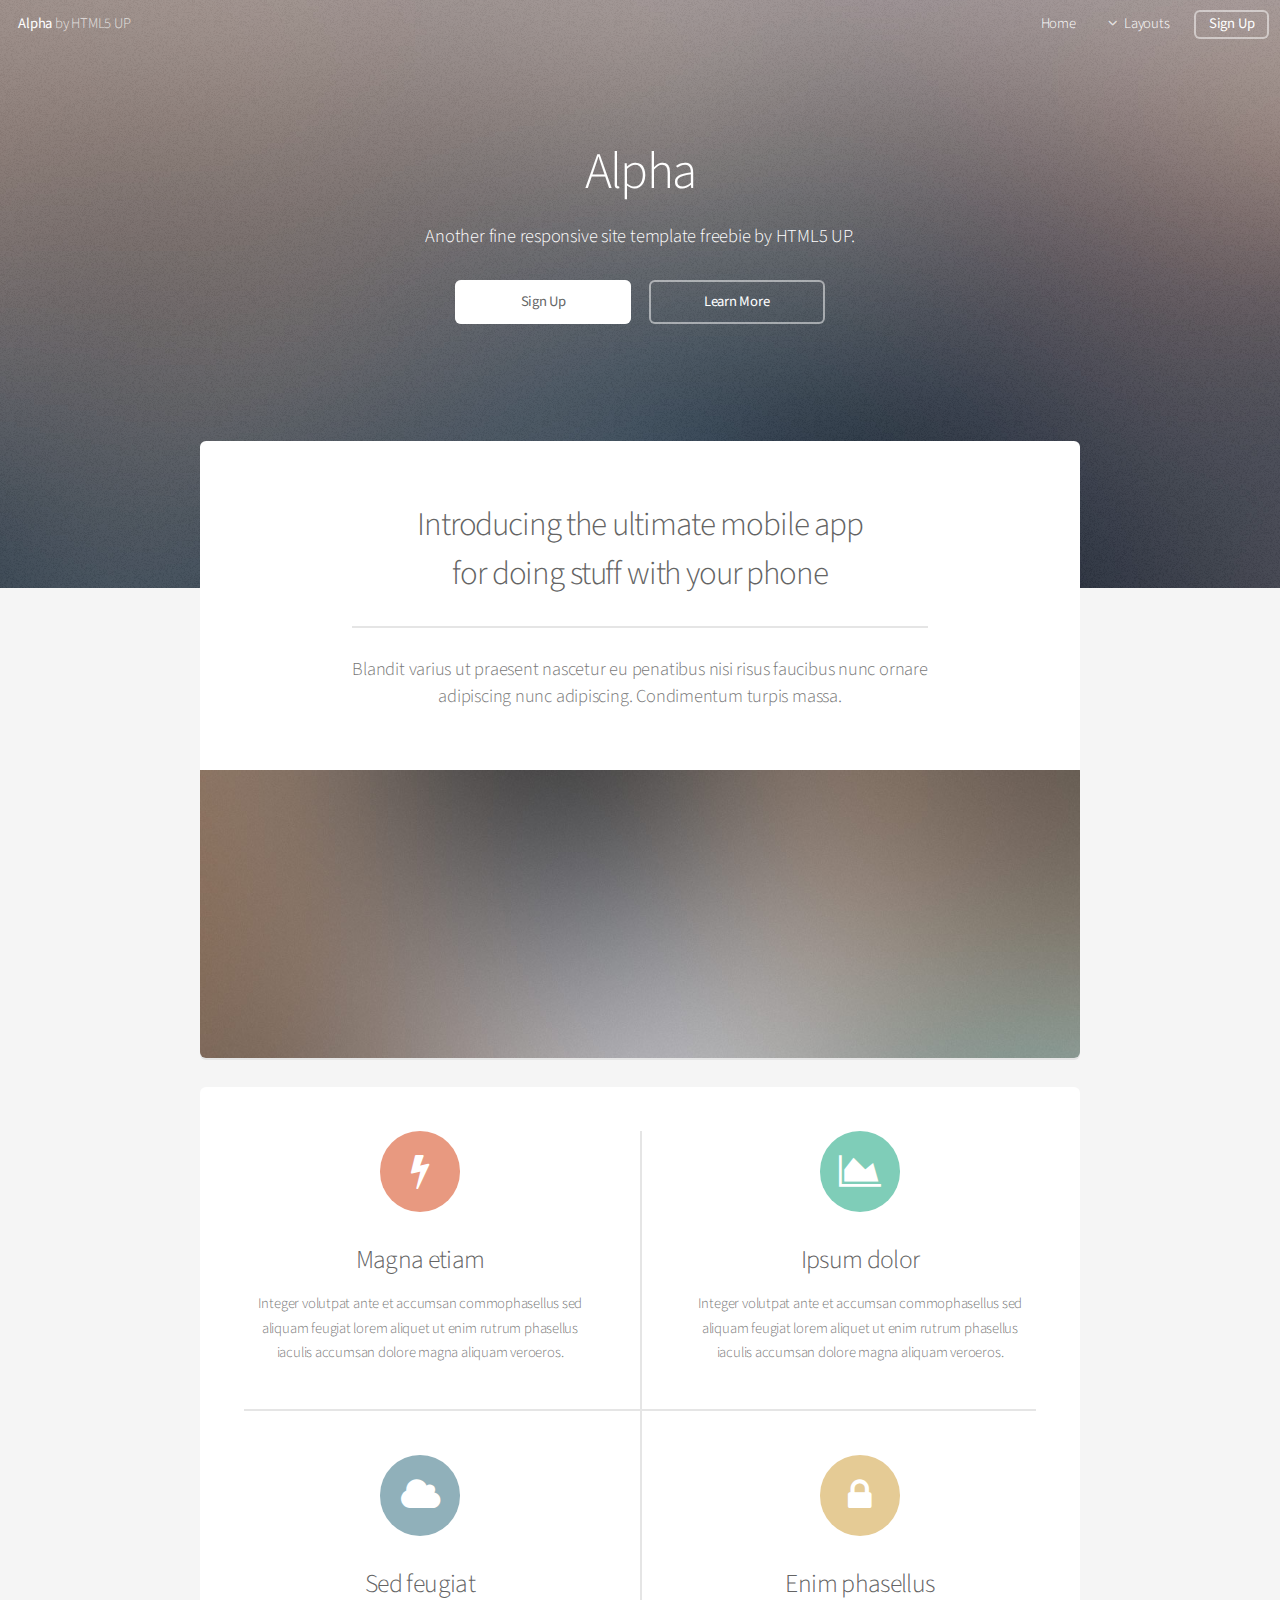
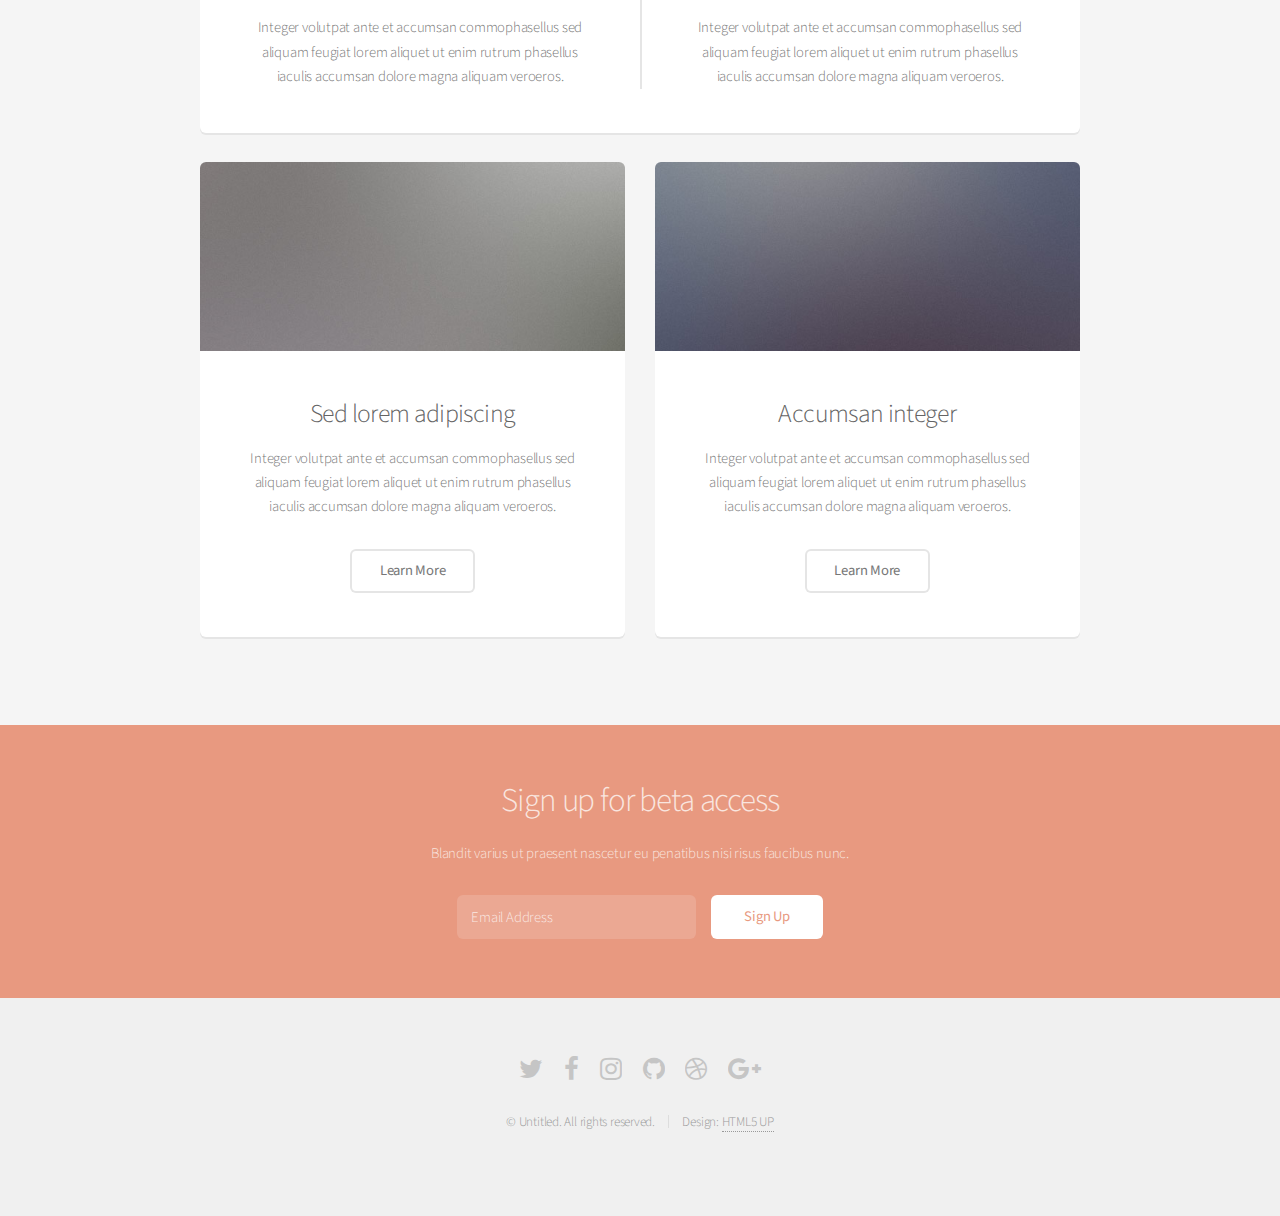
==== new/index.html @ 1dfd4a05 "update website with form and coming soon page" ====
<!DOCTYPE HTML>
<!--
	Alpha by HTML5 UP
	html5up.net | @ajlkn
	Free for personal and commercial use under the CCA 3.0 license (html5up.net/license)
-->
<html>
	<head>
		<title>Alpha by HTML5 UP</title>
		<meta charset="utf-8" />
		<meta name="viewport" content="width=device-width, initial-scale=1" />
		<!--[if lte IE 8]><script src="assets/js/ie/html5shiv.js"></script><![endif]-->
		<link rel="stylesheet" href="assets/css/main.css" />
		<!--[if lte IE 8]><link rel="stylesheet" href="assets/css/ie8.css" /><![endif]-->
	</head>
	<body class="landing">
		<div id="page-wrapper">

			<!-- Header -->
				<header id="header" class="alt">
					<h1><a href="index.html">Alpha</a> by HTML5 UP</h1>
					<nav id="nav">
						<ul>
							<li><a href="index.html">Home</a></li>
							<li>
								<a href="#" class="icon fa-angle-down">Layouts</a>
								<ul>
									<li><a href="generic.html">Generic</a></li>
									<li><a href="contact.html">Contact</a></li>
									<li><a href="elements.html">Elements</a></li>
									<li>
										<a href="#">Submenu</a>
										<ul>
											<li><a href="#">Option One</a></li>
											<li><a href="#">Option Two</a></li>
											<li><a href="#">Option Three</a></li>
											<li><a href="#">Option Four</a></li>
										</ul>
									</li>
								</ul>
							</li>
							<li><a href="#" class="button">Sign Up</a></li>
						</ul>
					</nav>
				</header>

			<!-- Banner -->
				<section id="banner">
					<h2>Alpha</h2>
					<p>Another fine responsive site template freebie by HTML5 UP.</p>
					<ul class="actions">
						<li><a href="#" class="button special">Sign Up</a></li>
						<li><a href="#" class="button">Learn More</a></li>
					</ul>
				</section>

			<!-- Main -->
				<section id="main" class="container">

					<section class="box special">
						<header class="major">
							<h2>Introducing the ultimate mobile app
							<br />
							for doing stuff with your phone</h2>
							<p>Blandit varius ut praesent nascetur eu penatibus nisi risus faucibus nunc ornare<br />
							adipiscing nunc adipiscing. Condimentum turpis massa.</p>
						</header>
						<span class="image featured"><img src="images/pic01.jpg" alt="" /></span>
					</section>

					<section class="box special features">
						<div class="features-row">
							<section>
								<span class="icon major fa-bolt accent2"></span>
								<h3>Magna etiam</h3>
								<p>Integer volutpat ante et accumsan commophasellus sed aliquam feugiat lorem aliquet ut enim rutrum phasellus iaculis accumsan dolore magna aliquam veroeros.</p>
							</section>
							<section>
								<span class="icon major fa-area-chart accent3"></span>
								<h3>Ipsum dolor</h3>
								<p>Integer volutpat ante et accumsan commophasellus sed aliquam feugiat lorem aliquet ut enim rutrum phasellus iaculis accumsan dolore magna aliquam veroeros.</p>
							</section>
						</div>
						<div class="features-row">
							<section>
								<span class="icon major fa-cloud accent4"></span>
								<h3>Sed feugiat</h3>
								<p>Integer volutpat ante et accumsan commophasellus sed aliquam feugiat lorem aliquet ut enim rutrum phasellus iaculis accumsan dolore magna aliquam veroeros.</p>
							</section>
							<section>
								<span class="icon major fa-lock accent5"></span>
								<h3>Enim phasellus</h3>
								<p>Integer volutpat ante et accumsan commophasellus sed aliquam feugiat lorem aliquet ut enim rutrum phasellus iaculis accumsan dolore magna aliquam veroeros.</p>
							</section>
						</div>
					</section>

					<div class="row">
						<div class="6u 12u(narrower)">

							<section class="box special">
								<span class="image featured"><img src="images/pic02.jpg" alt="" /></span>
								<h3>Sed lorem adipiscing</h3>
								<p>Integer volutpat ante et accumsan commophasellus sed aliquam feugiat lorem aliquet ut enim rutrum phasellus iaculis accumsan dolore magna aliquam veroeros.</p>
								<ul class="actions">
									<li><a href="#" class="button alt">Learn More</a></li>
								</ul>
							</section>

						</div>
						<div class="6u 12u(narrower)">

							<section class="box special">
								<span class="image featured"><img src="images/pic03.jpg" alt="" /></span>
								<h3>Accumsan integer</h3>
								<p>Integer volutpat ante et accumsan commophasellus sed aliquam feugiat lorem aliquet ut enim rutrum phasellus iaculis accumsan dolore magna aliquam veroeros.</p>
								<ul class="actions">
									<li><a href="#" class="button alt">Learn More</a></li>
								</ul>
							</section>

						</div>
					</div>

				</section>

			<!-- CTA -->
				<section id="cta">

					<h2>Sign up for beta access</h2>
					<p>Blandit varius ut praesent nascetur eu penatibus nisi risus faucibus nunc.</p>

					<form>
						<div class="row uniform 50%">
							<div class="8u 12u(mobilep)">
								<input type="email" name="email" id="email" placeholder="Email Address" />
							</div>
							<div class="4u 12u(mobilep)">
								<input type="submit" value="Sign Up" class="fit" />
							</div>
						</div>
					</form>

				</section>

			<!-- Footer -->
				<footer id="footer">
					<ul class="icons">
						<li><a href="#" class="icon fa-twitter"><span class="label">Twitter</span></a></li>
						<li><a href="#" class="icon fa-facebook"><span class="label">Facebook</span></a></li>
						<li><a href="#" class="icon fa-instagram"><span class="label">Instagram</span></a></li>
						<li><a href="#" class="icon fa-github"><span class="label">Github</span></a></li>
						<li><a href="#" class="icon fa-dribbble"><span class="label">Dribbble</span></a></li>
						<li><a href="#" class="icon fa-google-plus"><span class="label">Google+</span></a></li>
					</ul>
					<ul class="copyright">
						<li>&copy; Untitled. All rights reserved.</li><li>Design: <a href="http://html5up.net">HTML5 UP</a></li>
					</ul>
				</footer>

		</div>

		<!-- Scripts -->
			<script src="assets/js/jquery.min.js"></script>
			<script src="assets/js/jquery.dropotron.min.js"></script>
			<script src="assets/js/jquery.scrollgress.min.js"></script>
			<script src="assets/js/skel.min.js"></script>
			<script src="assets/js/util.js"></script>
			<!--[if lte IE 8]><script src="assets/js/ie/respond.min.js"></script><![endif]-->
			<script src="assets/js/main.js"></script>

	</body>
</html>
---- new/assets/css/main.css ----
@import url("font-awesome.min.css");
@import url("https://fonts.googleapis.com/css?family=Source+Sans+Pro:300,400,300italic,400italic");

/*
	Alpha by HTML5 UP
	html5up.net | @ajlkn
	Free for personal and commercial use under the CCA 3.0 license (html5up.net/license)
*/

/* Reset */

	html, body, div, span, applet, object, iframe, h1, h2, h3, h4, h5, h6, p, blockquote, pre, a, abbr, acronym, address, big, cite, code, del, dfn, em, img, ins, kbd, q, s, samp, small, strike, strong, sub, sup, tt, var, b, u, i, center, dl, dt, dd, ol, ul, li, fieldset, form, label, legend, table, caption, tbody, tfoot, thead, tr, th, td, article, aside, canvas, details, embed, figure, figcaption, footer, header, hgroup, menu, nav, output, ruby, section, summary, time, mark, audio, video {
		margin: 0;
		padding: 0;
		border: 0;
		font-size: 100%;
		font: inherit;
		vertical-align: baseline;
	}

	article, aside, details, figcaption, figure, footer, header, hgroup, menu, nav, section {
		display: block;
	}

	body {
		line-height: 1;
	}

	ol, ul {
		list-style: none;
	}

	blockquote, q {
		quotes: none;
	}

	blockquote:before, blockquote:after, q:before, q:after {
		content: '';
		content: none;
	}

	table {
		border-collapse: collapse;
		border-spacing: 0;
	}

	body {
		-webkit-text-size-adjust: none;
	}

/* Box Model */

	*, *:before, *:after {
		-moz-box-sizing: border-box;
		-webkit-box-sizing: border-box;
		box-sizing: border-box;
	}

/* Containers */

	.container {
		margin-left: auto;
		margin-right: auto;
	}

	.container.\31 25\25 {
		width: 100%;
		max-width: 75em;
		min-width: 60em;
	}

	.container.\37 5\25 {
		width: 45em;
	}

	.container.\35 0\25 {
		width: 30em;
	}

	.container.\32 5\25 {
		width: 15em;
	}

	.container {
		width: 60em;
	}

	@media screen and (max-width: 1680px) {

		.container.\31 25\25 {
			width: 100%;
			max-width: 75em;
			min-width: 60em;
		}

		.container.\37 5\25 {
			width: 45em;
		}

		.container.\35 0\25 {
			width: 30em;
		}

		.container.\32 5\25 {
			width: 15em;
		}

		.container {
			width: 60em;
		}

	}

	@media screen and (max-width: 1280px) {

		.container.\31 25\25 {
			width: 100%;
			max-width: 75em;
			min-width: 60em;
		}

		.container.\37 5\25 {
			width: 45em;
		}

		.container.\35 0\25 {
			width: 30em;
		}

		.container.\32 5\25 {
			width: 15em;
		}

		.container {
			width: 60em;
		}

	}

	@media screen and (max-width: 980px) {

		.container.\31 25\25 {
			width: 100%;
			max-width: 112.5%;
			min-width: 90%;
		}

		.container.\37 5\25 {
			width: 67.5%;
		}

		.container.\35 0\25 {
			width: 45%;
		}

		.container.\32 5\25 {
			width: 22.5%;
		}

		.container {
			width: 90%;
		}

	}

	@media screen and (max-width: 840px) {

		.container.\31 25\25 {
			width: 100%;
			max-width: 112.5%;
			min-width: 90%;
		}

		.container.\37 5\25 {
			width: 67.5%;
		}

		.container.\35 0\25 {
			width: 45%;
		}

		.container.\32 5\25 {
			width: 22.5%;
		}

		.container {
			width: 90% !important;
		}

	}

	@media screen and (max-width: 736px) {

		.container.\31 25\25 {
			width: 100%;
			max-width: 125%;
			min-width: 100%;
		}

		.container.\37 5\25 {
			width: 75%;
		}

		.container.\35 0\25 {
			width: 50%;
		}

		.container.\32 5\25 {
			width: 25%;
		}

		.container {
			width: 100% !important;
		}

	}

	@media screen and (max-width: 480px) {

		.container.\31 25\25 {
			width: 100%;
			max-width: 125%;
			min-width: 100%;
		}

		.container.\37 5\25 {
			width: 75%;
		}

		.container.\35 0\25 {
			width: 50%;
		}

		.container.\32 5\25 {
			width: 25%;
		}

		.container {
			width: 100% !important;
		}

	}

/* Grid */

	.row {
		border-bottom: solid 1px transparent;
		-moz-box-sizing: border-box;
		-webkit-box-sizing: border-box;
		box-sizing: border-box;
	}

	.row > * {
		float: left;
		-moz-box-sizing: border-box;
		-webkit-box-sizing: border-box;
		box-sizing: border-box;
	}

	.row:after, .row:before {
		content: '';
		display: block;
		clear: both;
		height: 0;
	}

	.row.uniform > * > :first-child {
		margin-top: 0;
	}

	.row.uniform > * > :last-child {
		margin-bottom: 0;
	}

	.row.\30 \25 > * {
		padding: 0 0 0 0em;
	}

	.row.\30 \25 {
		margin: 0 0 -1px 0em;
	}

	.row.uniform.\30 \25 > * {
		padding: 0em 0 0 0em;
	}

	.row.uniform.\30 \25 {
		margin: 0em 0 -1px 0em;
	}

	.row > * {
		padding: 0 0 0 2em;
	}

	.row {
		margin: 0 0 -1px -2em;
	}

	.row.uniform > * {
		padding: 2em 0 0 2em;
	}

	.row.uniform {
		margin: -2em 0 -1px -2em;
	}

	.row.\32 00\25 > * {
		padding: 0 0 0 4em;
	}

	.row.\32 00\25 {
		margin: 0 0 -1px -4em;
	}

	.row.uniform.\32 00\25 > * {
		padding: 4em 0 0 4em;
	}

	.row.uniform.\32 00\25 {
		margin: -4em 0 -1px -4em;
	}

	.row.\31 50\25 > * {
		padding: 0 0 0 3em;
	}

	.row.\31 50\25 {
		margin: 0 0 -1px -3em;
	}

	.row.uniform.\31 50\25 > * {
		padding: 3em 0 0 3em;
	}

	.row.uniform.\31 50\25 {
		margin: -3em 0 -1px -3em;
	}

	.row.\35 0\25 > * {
		padding: 0 0 0 1em;
	}

	.row.\35 0\25 {
		margin: 0 0 -1px -1em;
	}

	.row.uniform.\35 0\25 > * {
		padding: 1em 0 0 1em;
	}

	.row.uniform.\35 0\25 {
		margin: -1em 0 -1px -1em;
	}

	.row.\32 5\25 > * {
		padding: 0 0 0 0.5em;
	}

	.row.\32 5\25 {
		margin: 0 0 -1px -0.5em;
	}

	.row.uniform.\32 5\25 > * {
		padding: 0.5em 0 0 0.5em;
	}

	.row.uniform.\32 5\25 {
		margin: -0.5em 0 -1px -0.5em;
	}

	.\31 2u, .\31 2u\24 {
		width: 100%;
		clear: none;
		margin-left: 0;
	}

	.\31 1u, .\31 1u\24 {
		width: 91.6666666667%;
		clear: none;
		margin-left: 0;
	}

	.\31 0u, .\31 0u\24 {
		width: 83.3333333333%;
		clear: none;
		margin-left: 0;
	}

	.\39 u, .\39 u\24 {
		width: 75%;
		clear: none;
		margin-left: 0;
	}

	.\38 u, .\38 u\24 {
		width: 66.6666666667%;
		clear: none;
		margin-left: 0;
	}

	.\37 u, .\37 u\24 {
		width: 58.3333333333%;
		clear: none;
		margin-left: 0;
	}

	.\36 u, .\36 u\24 {
		width: 50%;
		clear: none;
		margin-left: 0;
	}

	.\35 u, .\35 u\24 {
		width: 41.6666666667%;
		clear: none;
		margin-left: 0;
	}

	.\34 u, .\34 u\24 {
		width: 33.3333333333%;
		clear: none;
		margin-left: 0;
	}

	.\33 u, .\33 u\24 {
		width: 25%;
		clear: none;
		margin-left: 0;
	}

	.\32 u, .\32 u\24 {
		width: 16.6666666667%;
		clear: none;
		margin-left: 0;
	}

	.\31 u, .\31 u\24 {
		width: 8.3333333333%;
		clear: none;
		margin-left: 0;
	}

	.\31 2u\24 + *,
	.\31 1u\24 + *,
	.\31 0u\24 + *,
	.\39 u\24 + *,
	.\38 u\24 + *,
	.\37 u\24 + *,
	.\36 u\24 + *,
	.\35 u\24 + *,
	.\34 u\24 + *,
	.\33 u\24 + *,
	.\32 u\24 + *,
	.\31 u\24 + * {
		clear: left;
	}

	.\-11u {
		margin-left: 91.66667%;
	}

	.\-10u {
		margin-left: 83.33333%;
	}

	.\-9u {
		margin-left: 75%;
	}

	.\-8u {
		margin-left: 66.66667%;
	}

	.\-7u {
		margin-left: 58.33333%;
	}

	.\-6u {
		margin-left: 50%;
	}

	.\-5u {
		margin-left: 41.66667%;
	}

	.\-4u {
		margin-left: 33.33333%;
	}

	.\-3u {
		margin-left: 25%;
	}

	.\-2u {
		margin-left: 16.66667%;
	}

	.\-1u {
		margin-left: 8.33333%;
	}

	@media screen and (max-width: 1680px) {

		.row > * {
			padding: 0 0 0 2em;
		}

		.row {
			margin: 0 0 -1px -2em;
		}

		.row.uniform > * {
			padding: 2em 0 0 2em;
		}

		.row.uniform {
			margin: -2em 0 -1px -2em;
		}

		.row.\32 00\25 > * {
			padding: 0 0 0 4em;
		}

		.row.\32 00\25 {
			margin: 0 0 -1px -4em;
		}

		.row.uniform.\32 00\25 > * {
			padding: 4em 0 0 4em;
		}

		.row.uniform.\32 00\25 {
			margin: -4em 0 -1px -4em;
		}

		.row.\31 50\25 > * {
			padding: 0 0 0 3em;
		}

		.row.\31 50\25 {
			margin: 0 0 -1px -3em;
		}

		.row.uniform.\31 50\25 > * {
			padding: 3em 0 0 3em;
		}

		.row.uniform.\31 50\25 {
			margin: -3em 0 -1px -3em;
		}

		.row.\35 0\25 > * {
			padding: 0 0 0 1em;
		}

		.row.\35 0\25 {
			margin: 0 0 -1px -1em;
		}

		.row.uniform.\35 0\25 > * {
			padding: 1em 0 0 1em;
		}

		.row.uniform.\35 0\25 {
			margin: -1em 0 -1px -1em;
		}

		.row.\32 5\25 > * {
			padding: 0 0 0 0.5em;
		}

		.row.\32 5\25 {
			margin: 0 0 -1px -0.5em;
		}

		.row.uniform.\32 5\25 > * {
			padding: 0.5em 0 0 0.5em;
		}

		.row.uniform.\32 5\25 {
			margin: -0.5em 0 -1px -0.5em;
		}

		.\31 2u\28wide\29, .\31 2u\24\28wide\29 {
			width: 100%;
			clear: none;
			margin-left: 0;
		}

		.\31 1u\28wide\29, .\31 1u\24\28wide\29 {
			width: 91.6666666667%;
			clear: none;
			margin-left: 0;
		}

		.\31 0u\28wide\29, .\31 0u\24\28wide\29 {
			width: 83.3333333333%;
			clear: none;
			margin-left: 0;
		}

		.\39 u\28wide\29, .\39 u\24\28wide\29 {
			width: 75%;
			clear: none;
			margin-left: 0;
		}

		.\38 u\28wide\29, .\38 u\24\28wide\29 {
			width: 66.6666666667%;
			clear: none;
			margin-left: 0;
		}

		.\37 u\28wide\29, .\37 u\24\28wide\29 {
			width: 58.3333333333%;
			clear: none;
			margin-left: 0;
		}

		.\36 u\28wide\29, .\36 u\24\28wide\29 {
			width: 50%;
			clear: none;
			margin-left: 0;
		}

		.\35 u\28wide\29, .\35 u\24\28wide\29 {
			width: 41.6666666667%;
			clear: none;
			margin-left: 0;
		}

		.\34 u\28wide\29, .\34 u\24\28wide\29 {
			width: 33.3333333333%;
			clear: none;
			margin-left: 0;
		}

		.\33 u\28wide\29, .\33 u\24\28wide\29 {
			width: 25%;
			clear: none;
			margin-left: 0;
		}

		.\32 u\28wide\29, .\32 u\24\28wide\29 {
			width: 16.6666666667%;
			clear: none;
			margin-left: 0;
		}

		.\31 u\28wide\29, .\31 u\24\28wide\29 {
			width: 8.3333333333%;
			clear: none;
			margin-left: 0;
		}

		.\31 2u\24\28wide\29 + *,
		.\31 1u\24\28wide\29 + *,
		.\31 0u\24\28wide\29 + *,
		.\39 u\24\28wide\29 + *,
		.\38 u\24\28wide\29 + *,
		.\37 u\24\28wide\29 + *,
		.\36 u\24\28wide\29 + *,
		.\35 u\24\28wide\29 + *,
		.\34 u\24\28wide\29 + *,
		.\33 u\24\28wide\29 + *,
		.\32 u\24\28wide\29 + *,
		.\31 u\24\28wide\29 + * {
			clear: left;
		}

		.\-11u\28wide\29 {
			margin-left: 91.66667%;
		}

		.\-10u\28wide\29 {
			margin-left: 83.33333%;
		}

		.\-9u\28wide\29 {
			margin-left: 75%;
		}

		.\-8u\28wide\29 {
			margin-left: 66.66667%;
		}

		.\-7u\28wide\29 {
			margin-left: 58.33333%;
		}

		.\-6u\28wide\29 {
			margin-left: 50%;
		}

		.\-5u\28wide\29 {
			margin-left: 41.66667%;
		}

		.\-4u\28wide\29 {
			margin-left: 33.33333%;
		}

		.\-3u\28wide\29 {
			margin-left: 25%;
		}

		.\-2u\28wide\29 {
			margin-left: 16.66667%;
		}

		.\-1u\28wide\29 {
			margin-left: 8.33333%;
		}

	}

	@media screen and (max-width: 1280px) {

		.row > * {
			padding: 0 0 0 2em;
		}

		.row {
			margin: 0 0 -1px -2em;
		}

		.row.uniform > * {
			padding: 2em 0 0 2em;
		}

		.row.uniform {
			margin: -2em 0 -1px -2em;
		}

		.row.\32 00\25 > * {
			padding: 0 0 0 4em;
		}

		.row.\32 00\25 {
			margin: 0 0 -1px -4em;
		}

		.row.uniform.\32 00\25 > * {
			padding: 4em 0 0 4em;
		}

		.row.uniform.\32 00\25 {
			margin: -4em 0 -1px -4em;
		}

		.row.\31 50\25 > * {
			padding: 0 0 0 3em;
		}

		.row.\31 50\25 {
			margin: 0 0 -1px -3em;
		}

		.row.uniform.\31 50\25 > * {
			padding: 3em 0 0 3em;
		}

		.row.uniform.\31 50\25 {
			margin: -3em 0 -1px -3em;
		}

		.row.\35 0\25 > * {
			padding: 0 0 0 1em;
		}

		.row.\35 0\25 {
			margin: 0 0 -1px -1em;
		}

		.row.uniform.\35 0\25 > * {
			padding: 1em 0 0 1em;
		}

		.row.uniform.\35 0\25 {
			margin: -1em 0 -1px -1em;
		}

		.row.\32 5\25 > * {
			padding: 0 0 0 0.5em;
		}

		.row.\32 5\25 {
			margin: 0 0 -1px -0.5em;
		}

		.row.uniform.\32 5\25 > * {
			padding: 0.5em 0 0 0.5em;
		}

		.row.uniform.\32 5\25 {
			margin: -0.5em 0 -1px -0.5em;
		}

		.\31 2u\28normal\29, .\31 2u\24\28normal\29 {
			width: 100%;
			clear: none;
			margin-left: 0;
		}

		.\31 1u\28normal\29, .\31 1u\24\28normal\29 {
			width: 91.6666666667%;
			clear: none;
			margin-left: 0;
		}

		.\31 0u\28normal\29, .\31 0u\24\28normal\29 {
			width: 83.3333333333%;
			clear: none;
			margin-left: 0;
		}

		.\39 u\28normal\29, .\39 u\24\28normal\29 {
			width: 75%;
			clear: none;
			margin-left: 0;
		}

		.\38 u\28normal\29, .\38 u\24\28normal\29 {
			width: 66.6666666667%;
			clear: none;
			margin-left: 0;
		}

		.\37 u\28normal\29, .\37 u\24\28normal\29 {
			width: 58.3333333333%;
			clear: none;
			margin-left: 0;
		}

		.\36 u\28normal\29, .\36 u\24\28normal\29 {
			width: 50%;
			clear: none;
			margin-left: 0;
		}

		.\35 u\28normal\29, .\35 u\24\28normal\29 {
			width: 41.6666666667%;
			clear: none;
			margin-left: 0;
		}

		.\34 u\28normal\29, .\34 u\24\28normal\29 {
			width: 33.3333333333%;
			clear: none;
			margin-left: 0;
		}

		.\33 u\28normal\29, .\33 u\24\28normal\29 {
			width: 25%;
			clear: none;
			margin-left: 0;
		}

		.\32 u\28normal\29, .\32 u\24\28normal\29 {
			width: 16.6666666667%;
			clear: none;
			margin-left: 0;
		}

		.\31 u\28normal\29, .\31 u\24\28normal\29 {
			width: 8.3333333333%;
			clear: none;
			margin-left: 0;
		}

		.\31 2u\24\28normal\29 + *,
		.\31 1u\24\28normal\29 + *,
		.\31 0u\24\28normal\29 + *,
		.\39 u\24\28normal\29 + *,
		.\38 u\24\28normal\29 + *,
		.\37 u\24\28normal\29 + *,
		.\36 u\24\28normal\29 + *,
		.\35 u\24\28normal\29 + *,
		.\34 u\24\28normal\29 + *,
		.\33 u\24\28normal\29 + *,
		.\32 u\24\28normal\29 + *,
		.\31 u\24\28normal\29 + * {
			clear: left;
		}

		.\-11u\28normal\29 {
			margin-left: 91.66667%;
		}

		.\-10u\28normal\29 {
			margin-left: 83.33333%;
		}

		.\-9u\28normal\29 {
			margin-left: 75%;
		}

		.\-8u\28normal\29 {
			margin-left: 66.66667%;
		}

		.\-7u\28normal\29 {
			margin-left: 58.33333%;
		}

		.\-6u\28normal\29 {
			margin-left: 50%;
		}

		.\-5u\28normal\29 {
			margin-left: 41.66667%;
		}

		.\-4u\28normal\29 {
			margin-left: 33.33333%;
		}

		.\-3u\28normal\29 {
			margin-left: 25%;
		}

		.\-2u\28normal\29 {
			margin-left: 16.66667%;
		}

		.\-1u\28normal\29 {
			margin-left: 8.33333%;
		}

	}

	@media screen and (max-width: 980px) {

		.row > * {
			padding: 0 0 0 2em;
		}

		.row {
			margin: 0 0 -1px -2em;
		}

		.row.uniform > * {
			padding: 2em 0 0 2em;
		}

		.row.uniform {
			margin: -2em 0 -1px -2em;
		}

		.row.\32 00\25 > * {
			padding: 0 0 0 4em;
		}

		.row.\32 00\25 {
			margin: 0 0 -1px -4em;
		}

		.row.uniform.\32 00\25 > * {
			padding: 4em 0 0 4em;
		}

		.row.uniform.\32 00\25 {
			margin: -4em 0 -1px -4em;
		}

		.row.\31 50\25 > * {
			padding: 0 0 0 3em;
		}

		.row.\31 50\25 {
			margin: 0 0 -1px -3em;
		}

		.row.uniform.\31 50\25 > * {
			padding: 3em 0 0 3em;
		}

		.row.uniform.\31 50\25 {
			margin: -3em 0 -1px -3em;
		}

		.row.\35 0\25 > * {
			padding: 0 0 0 1em;
		}

		.row.\35 0\25 {
			margin: 0 0 -1px -1em;
		}

		.row.uniform.\35 0\25 > * {
			padding: 1em 0 0 1em;
		}

		.row.uniform.\35 0\25 {
			margin: -1em 0 -1px -1em;
		}

		.row.\32 5\25 > * {
			padding: 0 0 0 0.5em;
		}

		.row.\32 5\25 {
			margin: 0 0 -1px -0.5em;
		}

		.row.uniform.\32 5\25 > * {
			padding: 0.5em 0 0 0.5em;
		}

		.row.uniform.\32 5\25 {
			margin: -0.5em 0 -1px -0.5em;
		}

		.\31 2u\28narrow\29, .\31 2u\24\28narrow\29 {
			width: 100%;
			clear: none;
			margin-left: 0;
		}

		.\31 1u\28narrow\29, .\31 1u\24\28narrow\29 {
			width: 91.6666666667%;
			clear: none;
			margin-left: 0;
		}

		.\31 0u\28narrow\29, .\31 0u\24\28narrow\29 {
			width: 83.3333333333%;
			clear: none;
			margin-left: 0;
		}

		.\39 u\28narrow\29, .\39 u\24\28narrow\29 {
			width: 75%;
			clear: none;
			margin-left: 0;
		}

		.\38 u\28narrow\29, .\38 u\24\28narrow\29 {
			width: 66.6666666667%;
			clear: none;
			margin-left: 0;
		}

		.\37 u\28narrow\29, .\37 u\24\28narrow\29 {
			width: 58.3333333333%;
			clear: none;
			margin-left: 0;
		}

		.\36 u\28narrow\29, .\36 u\24\28narrow\29 {
			width: 50%;
			clear: none;
			margin-left: 0;
		}

		.\35 u\28narrow\29, .\35 u\24\28narrow\29 {
			width: 41.6666666667%;
			clear: none;
			margin-left: 0;
		}

		.\34 u\28narrow\29, .\34 u\24\28narrow\29 {
			width: 33.3333333333%;
			clear: none;
			margin-left: 0;
		}

		.\33 u\28narrow\29, .\33 u\24\28narrow\29 {
			width: 25%;
			clear: none;
			margin-left: 0;
		}

		.\32 u\28narrow\29, .\32 u\24\28narrow\29 {
			width: 16.6666666667%;
			clear: none;
			margin-left: 0;
		}

		.\31 u\28narrow\29, .\31 u\24\28narrow\29 {
			width: 8.3333333333%;
			clear: none;
			margin-left: 0;
		}

		.\31 2u\24\28narrow\29 + *,
		.\31 1u\24\28narrow\29 + *,
		.\31 0u\24\28narrow\29 + *,
		.\39 u\24\28narrow\29 + *,
		.\38 u\24\28narrow\29 + *,
		.\37 u\24\28narrow\29 + *,
		.\36 u\24\28narrow\29 + *,
		.\35 u\24\28narrow\29 + *,
		.\34 u\24\28narrow\29 + *,
		.\33 u\24\28narrow\29 + *,
		.\32 u\24\28narrow\29 + *,
		.\31 u\24\28narrow\29 + * {
			clear: left;
		}

		.\-11u\28narrow\29 {
			margin-left: 91.66667%;
		}

		.\-10u\28narrow\29 {
			margin-left: 83.33333%;
		}

		.\-9u\28narrow\29 {
			margin-left: 75%;
		}

		.\-8u\28narrow\29 {
			margin-left: 66.66667%;
		}

		.\-7u\28narrow\29 {
			margin-left: 58.33333%;
		}

		.\-6u\28narrow\29 {
			margin-left: 50%;
		}

		.\-5u\28narrow\29 {
			margin-left: 41.66667%;
		}

		.\-4u\28narrow\29 {
			margin-left: 33.33333%;
		}

		.\-3u\28narrow\29 {
			margin-left: 25%;
		}

		.\-2u\28narrow\29 {
			margin-left: 16.66667%;
		}

		.\-1u\28narrow\29 {
			margin-left: 8.33333%;
		}

	}

	@media screen and (max-width: 840px) {

		.row > * {
			padding: 0 0 0 2em;
		}

		.row {
			margin: 0 0 -1px -2em;
		}

		.row.uniform > * {
			padding: 2em 0 0 2em;
		}

		.row.uniform {
			margin: -2em 0 -1px -2em;
		}

		.row.\32 00\25 > * {
			padding: 0 0 0 4em;
		}

		.row.\32 00\25 {
			margin: 0 0 -1px -4em;
		}

		.row.uniform.\32 00\25 > * {
			padding: 4em 0 0 4em;
		}

		.row.uniform.\32 00\25 {
			margin: -4em 0 -1px -4em;
		}

		.row.\31 50\25 > * {
			padding: 0 0 0 3em;
		}

		.row.\31 50\25 {
			margin: 0 0 -1px -3em;
		}

		.row.uniform.\31 50\25 > * {
			padding: 3em 0 0 3em;
		}

		.row.uniform.\31 50\25 {
			margin: -3em 0 -1px -3em;
		}

		.row.\35 0\25 > * {
			padding: 0 0 0 1em;
		}

		.row.\35 0\25 {
			margin: 0 0 -1px -1em;
		}

		.row.uniform.\35 0\25 > * {
			padding: 1em 0 0 1em;
		}

		.row.uniform.\35 0\25 {
			margin: -1em 0 -1px -1em;
		}

		.row.\32 5\25 > * {
			padding: 0 0 0 0.5em;
		}

		.row.\32 5\25 {
			margin: 0 0 -1px -0.5em;
		}

		.row.uniform.\32 5\25 > * {
			padding: 0.5em 0 0 0.5em;
		}

		.row.uniform.\32 5\25 {
			margin: -0.5em 0 -1px -0.5em;
		}

		.\31 2u\28narrower\29, .\31 2u\24\28narrower\29 {
			width: 100%;
			clear: none;
			margin-left: 0;
		}

		.\31 1u\28narrower\29, .\31 1u\24\28narrower\29 {
			width: 91.6666666667%;
			clear: none;
			margin-left: 0;
		}

		.\31 0u\28narrower\29, .\31 0u\24\28narrower\29 {
			width: 83.3333333333%;
			clear: none;
			margin-left: 0;
		}

		.\39 u\28narrower\29, .\39 u\24\28narrower\29 {
			width: 75%;
			clear: none;
			margin-left: 0;
		}

		.\38 u\28narrower\29, .\38 u\24\28narrower\29 {
			width: 66.6666666667%;
			clear: none;
			margin-left: 0;
		}

		.\37 u\28narrower\29, .\37 u\24\28narrower\29 {
			width: 58.3333333333%;
			clear: none;
			margin-left: 0;
		}

		.\36 u\28narrower\29, .\36 u\24\28narrower\29 {
			width: 50%;
			clear: none;
			margin-left: 0;
		}

		.\35 u\28narrower\29, .\35 u\24\28narrower\29 {
			width: 41.6666666667%;
			clear: none;
			margin-left: 0;
		}

		.\34 u\28narrower\29, .\34 u\24\28narrower\29 {
			width: 33.3333333333%;
			clear: none;
			margin-left: 0;
		}

		.\33 u\28narrower\29, .\33 u\24\28narrower\29 {
			width: 25%;
			clear: none;
			margin-left: 0;
		}

		.\32 u\28narrower\29, .\32 u\24\28narrower\29 {
			width: 16.6666666667%;
			clear: none;
			margin-left: 0;
		}

		.\31 u\28narrower\29, .\31 u\24\28narrower\29 {
			width: 8.3333333333%;
			clear: none;
			margin-left: 0;
		}

		.\31 2u\24\28narrower\29 + *,
		.\31 1u\24\28narrower\29 + *,
		.\31 0u\24\28narrower\29 + *,
		.\39 u\24\28narrower\29 + *,
		.\38 u\24\28narrower\29 + *,
		.\37 u\24\28narrower\29 + *,
		.\36 u\24\28narrower\29 + *,
		.\35 u\24\28narrower\29 + *,
		.\34 u\24\28narrower\29 + *,
		.\33 u\24\28narrower\29 + *,
		.\32 u\24\28narrower\29 + *,
		.\31 u\24\28narrower\29 + * {
			clear: left;
		}

		.\-11u\28narrower\29 {
			margin-left: 91.66667%;
		}

		.\-10u\28narrower\29 {
			margin-left: 83.33333%;
		}

		.\-9u\28narrower\29 {
			margin-left: 75%;
		}

		.\-8u\28narrower\29 {
			margin-left: 66.66667%;
		}

		.\-7u\28narrower\29 {
			margin-left: 58.33333%;
		}

		.\-6u\28narrower\29 {
			margin-left: 50%;
		}

		.\-5u\28narrower\29 {
			margin-left: 41.66667%;
		}

		.\-4u\28narrower\29 {
			margin-left: 33.33333%;
		}

		.\-3u\28narrower\29 {
			margin-left: 25%;
		}

		.\-2u\28narrower\29 {
			margin-left: 16.66667%;
		}

		.\-1u\28narrower\29 {
			margin-left: 8.33333%;
		}

	}

	@media screen and (max-width: 736px) {

		.row > * {
			padding: 0 0 0 2em;
		}

		.row {
			margin: 0 0 -1px -2em;
		}

		.row.uniform > * {
			padding: 2em 0 0 2em;
		}

		.row.uniform {
			margin: -2em 0 -1px -2em;
		}

		.row.\32 00\25 > * {
			padding: 0 0 0 4em;
		}

		.row.\32 00\25 {
			margin: 0 0 -1px -4em;
		}

		.row.uniform.\32 00\25 > * {
			padding: 4em 0 0 4em;
		}

		.row.uniform.\32 00\25 {
			margin: -4em 0 -1px -4em;
		}

		.row.\31 50\25 > * {
			padding: 0 0 0 3em;
		}

		.row.\31 50\25 {
			margin: 0 0 -1px -3em;
		}

		.row.uniform.\31 50\25 > * {
			padding: 3em 0 0 3em;
		}

		.row.uniform.\31 50\25 {
			margin: -3em 0 -1px -3em;
		}

		.row.\35 0\25 > * {
			padding: 0 0 0 1em;
		}

		.row.\35 0\25 {
			margin: 0 0 -1px -1em;
		}

		.row.uniform.\35 0\25 > * {
			padding: 1em 0 0 1em;
		}

		.row.uniform.\35 0\25 {
			margin: -1em 0 -1px -1em;
		}

		.row.\32 5\25 > * {
			padding: 0 0 0 0.5em;
		}

		.row.\32 5\25 {
			margin: 0 0 -1px -0.5em;
		}

		.row.uniform.\32 5\25 > * {
			padding: 0.5em 0 0 0.5em;
		}

		.row.uniform.\32 5\25 {
			margin: -0.5em 0 -1px -0.5em;
		}

		.\31 2u\28mobile\29, .\31 2u\24\28mobile\29 {
			width: 100%;
			clear: none;
			margin-left: 0;
		}

		.\31 1u\28mobile\29, .\31 1u\24\28mobile\29 {
			width: 91.6666666667%;
			clear: none;
			margin-left: 0;
		}

		.\31 0u\28mobile\29, .\31 0u\24\28mobile\29 {
			width: 83.3333333333%;
			clear: none;
			margin-left: 0;
		}

		.\39 u\28mobile\29, .\39 u\24\28mobile\29 {
			width: 75%;
			clear: none;
			margin-left: 0;
		}

		.\38 u\28mobile\29, .\38 u\24\28mobile\29 {
			width: 66.6666666667%;
			clear: none;
			margin-left: 0;
		}

		.\37 u\28mobile\29, .\37 u\24\28mobile\29 {
			width: 58.3333333333%;
			clear: none;
			margin-left: 0;
		}

		.\36 u\28mobile\29, .\36 u\24\28mobile\29 {
			width: 50%;
			clear: none;
			margin-left: 0;
		}

		.\35 u\28mobile\29, .\35 u\24\28mobile\29 {
			width: 41.6666666667%;
			clear: none;
			margin-left: 0;
		}

		.\34 u\28mobile\29, .\34 u\24\28mobile\29 {
			width: 33.3333333333%;
			clear: none;
			margin-left: 0;
		}

		.\33 u\28mobile\29, .\33 u\24\28mobile\29 {
			width: 25%;
			clear: none;
			margin-left: 0;
		}

		.\32 u\28mobile\29, .\32 u\24\28mobile\29 {
			width: 16.6666666667%;
			clear: none;
			margin-left: 0;
		}

		.\31 u\28mobile\29, .\31 u\24\28mobile\29 {
			width: 8.3333333333%;
			clear: none;
			margin-left: 0;
		}

		.\31 2u\24\28mobile\29 + *,
		.\31 1u\24\28mobile\29 + *,
		.\31 0u\24\28mobile\29 + *,
		.\39 u\24\28mobile\29 + *,
		.\38 u\24\28mobile\29 + *,
		.\37 u\24\28mobile\29 + *,
		.\36 u\24\28mobile\29 + *,
		.\35 u\24\28mobile\29 + *,
		.\34 u\24\28mobile\29 + *,
		.\33 u\24\28mobile\29 + *,
		.\32 u\24\28mobile\29 + *,
		.\31 u\24\28mobile\29 + * {
			clear: left;
		}

		.\-11u\28mobile\29 {
			margin-left: 91.66667%;
		}

		.\-10u\28mobile\29 {
			margin-left: 83.33333%;
		}

		.\-9u\28mobile\29 {
			margin-left: 75%;
		}

		.\-8u\28mobile\29 {
			margin-left: 66.66667%;
		}

		.\-7u\28mobile\29 {
			margin-left: 58.33333%;
		}

		.\-6u\28mobile\29 {
			margin-left: 50%;
		}

		.\-5u\28mobile\29 {
			margin-left: 41.66667%;
		}

		.\-4u\28mobile\29 {
			margin-left: 33.33333%;
		}

		.\-3u\28mobile\29 {
			margin-left: 25%;
		}

		.\-2u\28mobile\29 {
			margin-left: 16.66667%;
		}

		.\-1u\28mobile\29 {
			margin-left: 8.33333%;
		}

	}

	@media screen and (max-width: 480px) {

		.row > * {
			padding: 0 0 0 2em;
		}

		.row {
			margin: 0 0 -1px -2em;
		}

		.row.uniform > * {
			padding: 2em 0 0 2em;
		}

		.row.uniform {
			margin: -2em 0 -1px -2em;
		}

		.row.\32 00\25 > * {
			padding: 0 0 0 4em;
		}

		.row.\32 00\25 {
			margin: 0 0 -1px -4em;
		}

		.row.uniform.\32 00\25 > * {
			padding: 4em 0 0 4em;
		}

		.row.uniform.\32 00\25 {
			margin: -4em 0 -1px -4em;
		}

		.row.\31 50\25 > * {
			padding: 0 0 0 3em;
		}

		.row.\31 50\25 {
			margin: 0 0 -1px -3em;
		}

		.row.uniform.\31 50\25 > * {
			padding: 3em 0 0 3em;
		}

		.row.uniform.\31 50\25 {
			margin: -3em 0 -1px -3em;
		}

		.row.\35 0\25 > * {
			padding: 0 0 0 1em;
		}

		.row.\35 0\25 {
			margin: 0 0 -1px -1em;
		}

		.row.uniform.\35 0\25 > * {
			padding: 1em 0 0 1em;
		}

		.row.uniform.\35 0\25 {
			margin: -1em 0 -1px -1em;
		}

		.row.\32 5\25 > * {
			padding: 0 0 0 0.5em;
		}

		.row.\32 5\25 {
			margin: 0 0 -1px -0.5em;
		}

		.row.uniform.\32 5\25 > * {
			padding: 0.5em 0 0 0.5em;
		}

		.row.uniform.\32 5\25 {
			margin: -0.5em 0 -1px -0.5em;
		}

		.\31 2u\28mobilep\29, .\31 2u\24\28mobilep\29 {
			width: 100%;
			clear: none;
			margin-left: 0;
		}

		.\31 1u\28mobilep\29, .\31 1u\24\28mobilep\29 {
			width: 91.6666666667%;
			clear: none;
			margin-left: 0;
		}

		.\31 0u\28mobilep\29, .\31 0u\24\28mobilep\29 {
			width: 83.3333333333%;
			clear: none;
			margin-left: 0;
		}

		.\39 u\28mobilep\29, .\39 u\24\28mobilep\29 {
			width: 75%;
			clear: none;
			margin-left: 0;
		}

		.\38 u\28mobilep\29, .\38 u\24\28mobilep\29 {
			width: 66.6666666667%;
			clear: none;
			margin-left: 0;
		}

		.\37 u\28mobilep\29, .\37 u\24\28mobilep\29 {
			width: 58.3333333333%;
			clear: none;
			margin-left: 0;
		}

		.\36 u\28mobilep\29, .\36 u\24\28mobilep\29 {
			width: 50%;
			clear: none;
			margin-left: 0;
		}

		.\35 u\28mobilep\29, .\35 u\24\28mobilep\29 {
			width: 41.6666666667%;
			clear: none;
			margin-left: 0;
		}

		.\34 u\28mobilep\29, .\34 u\24\28mobilep\29 {
			width: 33.3333333333%;
			clear: none;
			margin-left: 0;
		}

		.\33 u\28mobilep\29, .\33 u\24\28mobilep\29 {
			width: 25%;
			clear: none;
			margin-left: 0;
		}

		.\32 u\28mobilep\29, .\32 u\24\28mobilep\29 {
			width: 16.6666666667%;
			clear: none;
			margin-left: 0;
		}

		.\31 u\28mobilep\29, .\31 u\24\28mobilep\29 {
			width: 8.3333333333%;
			clear: none;
			margin-left: 0;
		}

		.\31 2u\24\28mobilep\29 + *,
		.\31 1u\24\28mobilep\29 + *,
		.\31 0u\24\28mobilep\29 + *,
		.\39 u\24\28mobilep\29 + *,
		.\38 u\24\28mobilep\29 + *,
		.\37 u\24\28mobilep\29 + *,
		.\36 u\24\28mobilep\29 + *,
		.\35 u\24\28mobilep\29 + *,
		.\34 u\24\28mobilep\29 + *,
		.\33 u\24\28mobilep\29 + *,
		.\32 u\24\28mobilep\29 + *,
		.\31 u\24\28mobilep\29 + * {
			clear: left;
		}

		.\-11u\28mobilep\29 {
			margin-left: 91.66667%;
		}

		.\-10u\28mobilep\29 {
			margin-left: 83.33333%;
		}

		.\-9u\28mobilep\29 {
			margin-left: 75%;
		}

		.\-8u\28mobilep\29 {
			margin-left: 66.66667%;
		}

		.\-7u\28mobilep\29 {
			margin-left: 58.33333%;
		}

		.\-6u\28mobilep\29 {
			margin-left: 50%;
		}

		.\-5u\28mobilep\29 {
			margin-left: 41.66667%;
		}

		.\-4u\28mobilep\29 {
			margin-left: 33.33333%;
		}

		.\-3u\28mobilep\29 {
			margin-left: 25%;
		}

		.\-2u\28mobilep\29 {
			margin-left: 16.66667%;
		}

		.\-1u\28mobilep\29 {
			margin-left: 8.33333%;
		}

	}

/* Basic */

	body {
		background: #f5f5f5;
	}

	body, input, select, textarea {
		color: #777;
		font-family: "Source Sans Pro", sans-serif;
		font-size: 16pt;
		font-weight: 300;
		line-height: 1.65em;
		letter-spacing: -0.015em;
	}

	a {
		-moz-transition: color 0.2s ease-in-out, border-bottom-color 0.2s ease-in-out;
		-webkit-transition: color 0.2s ease-in-out, border-bottom-color 0.2s ease-in-out;
		-ms-transition: color 0.2s ease-in-out, border-bottom-color 0.2s ease-in-out;
		transition: color 0.2s ease-in-out, border-bottom-color 0.2s ease-in-out;
		border-bottom: dotted 1px;
		color: #e89980;
		text-decoration: none;
	}

		a:hover {
			border-bottom-color: transparent;
		}

	strong, b {
		color: #646464;
		font-weight: 400;
	}

	em, i {
		font-style: italic;
	}

	p {
		margin: 0 0 2em 0;
	}

	h1, h2, h3, h4, h5, h6 {
		color: #646464;
		font-weight: 300;
		line-height: 1em;
		margin: 0 0 0.5em 0;
	}

		h1 a, h2 a, h3 a, h4 a, h5 a, h6 a {
			color: inherit;
			text-decoration: none;
		}

	h2 {
		font-size: 2.25em;
		line-height: 1.5em;
		letter-spacing: -0.035em;
	}

	h3 {
		font-size: 1.75em;
		line-height: 1.5em;
		letter-spacing: -0.025em;
	}

	h4 {
		font-size: 1.1em;
		line-height: 1.5em;
		letter-spacing: 0;
	}

	h5 {
		font-size: 0.9em;
		line-height: 1.5em;
		letter-spacing: 0;
	}

	h6 {
		font-size: 0.7em;
		line-height: 1.5em;
		letter-spacing: 0;
	}

	sub {
		font-size: 0.8em;
		position: relative;
		top: 0.5em;
	}

	sup {
		font-size: 0.8em;
		position: relative;
		top: -0.5em;
	}

	hr {
		border: 0;
		border-bottom: solid 2px #e5e5e5;
		margin: 2em 0;
	}

		hr.major {
			margin: 3em 0;
		}

	blockquote {
		border-left: solid 4px #e5e5e5;
		font-style: italic;
		margin: 0 0 2em 0;
		padding: 0.5em 0 0.5em 2em;
	}

	pre {
		-webkit-overflow-scrolling: touch;
		background: #f8f8f8;
		border-radius: 6px;
		border: solid 1px #e5e5e5;
		font-family: monospace;
		font-size: 0.9em;
		line-height: 1.75em;
		margin: 0 0 2em 0;
		overflow-x: auto;
		padding: 1em 1.5em;
	}

	code {
		background: #f8f8f8;
		border-radius: 6px;
		border: solid 1px #e5e5e5;
		font-family: monospace;
		font-size: 0.9em;
		margin: 0 0.25em;
		padding: 0.25em 0.65em;
	}

	.align-left {
		text-align: left;
	}

	.align-center {
		text-align: center;
	}

	.align-right {
		text-align: right;
	}

/* Section/Article */

	section.special, article.special {
		text-align: center;
	}

	header p {
		color: #999;
		position: relative;
		margin: 0 0 1.5em 0;
		font-style: italic;
	}

	header h2 + p {
		font-size: 1.25em;
		margin-top: -1em;
		line-height: 1.5em;
	}

	header h3 + p {
		font-size: 1.1em;
		margin-top: -0.85em;
		line-height: 1.5em;
	}

	header h4 + p,
	header h5 + p,
	header h6 + p {
		font-size: 0.8em;
		margin-top: -0.5em;
		line-height: 1.5em;
	}

	header.major {
		padding: 1em 0;
		text-align: center;
	}

		header.major h2 {
			margin: 0;
		}

		header.major p {
			display: inline-block;
			border-top: solid 2px #e5e5e5;
			color: #777;
			margin: 1.5em 0 0 0;
			padding: 1.5em 0 0 0;
			font-style: normal;
		}

/* Form */

	form {
		margin: 0 0 2em 0;
	}

	label {
		color: #646464;
		display: block;
		font-size: 0.9em;
		font-weight: 300;
		margin: 0 0 1em 0;
	}

	input[type="text"],
	input[type="password"],
	input[type="email"],
	select,
	textarea {
		-moz-appearance: none;
		-webkit-appearance: none;
		-ms-appearance: none;
		appearance: none;
		background: #f8f8f8;
		border-radius: 6px;
		border: solid 1px #e5e5e5;
		color: inherit;
		display: block;
		outline: 0;
		padding: 0 1em;
		text-decoration: none;
		width: 100%;
	}

		input[type="text"]:invalid,
		input[type="password"]:invalid,
		input[type="email"]:invalid,
		select:invalid,
		textarea:invalid {
			box-shadow: none;
		}

		input[type="text"]:focus,
		input[type="password"]:focus,
		input[type="email"]:focus,
		select:focus,
		textarea:focus {
			border-color: #e89980;
			box-shadow: 0 0 0 2px #e89980;
		}

	.select-wrapper {
		text-decoration: none;
		display: block;
		position: relative;
	}

		.select-wrapper:before {
			-moz-osx-font-smoothing: grayscale;
			-webkit-font-smoothing: antialiased;
			font-family: FontAwesome;
			font-style: normal;
			font-weight: normal;
			text-transform: none !important;
		}

		.select-wrapper:before {
			color: #e5e5e5;
			content: '\f078';
			display: block;
			height: 3em;
			line-height: 3em;
			pointer-events: none;
			position: absolute;
			right: 0;
			text-align: center;
			top: 0;
			width: 3em;
		}

		.select-wrapper select::-ms-expand {
			display: none;
		}

	input[type="text"],
	input[type="password"],
	input[type="email"],
	select {
		height: 3em;
	}

	textarea {
		padding: 0.75em 1em;
	}

	input[type="checkbox"],
	input[type="radio"] {
		-moz-appearance: none;
		-webkit-appearance: none;
		-ms-appearance: none;
		appearance: none;
		display: block;
		float: left;
		margin-right: -2em;
		opacity: 0;
		width: 1em;
		z-index: -1;
	}

		input[type="checkbox"] + label,
		input[type="radio"] + label {
			text-decoration: none;
			color: #777;
			cursor: pointer;
			display: inline-block;
			font-size: 1em;
			font-weight: 300;
			padding-left: 2.55em;
			padding-right: 0.75em;
			position: relative;
		}

			input[type="checkbox"] + label:before,
			input[type="radio"] + label:before {
				-moz-osx-font-smoothing: grayscale;
				-webkit-font-smoothing: antialiased;
				font-family: FontAwesome;
				font-style: normal;
				font-weight: normal;
				text-transform: none !important;
			}

			input[type="checkbox"] + label:before,
			input[type="radio"] + label:before {
				background: #f8f8f8;
				border-radius: 6px;
				border: solid 1px #e5e5e5;
				content: '';
				display: inline-block;
				height: 1.8em;
				left: 0;
				line-height: 1.725em;
				position: absolute;
				text-align: center;
				top: 0;
				width: 1.8em;
			}

		input[type="checkbox"]:checked + label:before,
		input[type="radio"]:checked + label:before {
			background: #666;
			border-color: #666;
			color: #ffffff;
			content: '\f00c';
		}

		input[type="checkbox"]:focus + label:before,
		input[type="radio"]:focus + label:before {
			border-color: #e89980;
			box-shadow: 0 0 0 1px #e89980;
		}

	input[type="checkbox"] + label:before {
		border-radius: 6px;
	}

	input[type="radio"] + label:before {
		border-radius: 100%;
	}

	::-webkit-input-placeholder {
		color: #999 !important;
		opacity: 1.0;
	}

	:-moz-placeholder {
		color: #999 !important;
		opacity: 1.0;
	}

	::-moz-placeholder {
		color: #999 !important;
		opacity: 1.0;
	}

	:-ms-input-placeholder {
		color: #999 !important;
		opacity: 1.0;
	}

	.formerize-placeholder {
		color: #999 !important;
		opacity: 1.0;
	}

/* Box */

	.box {
		background: #fff;
		border-radius: 6px;
		box-shadow: 0 2px 0 0 #e5e5e5;
		margin: 0 0 2em 0;
		padding: 3em;
	}

		.box > :last-child {
			margin-bottom: 0;
		}

		.box.alt {
			background: none !important;
			border-radius: 0 !important;
			box-shadow: none !important;
			margin: 0 0 2em 0;
			padding: 0 !important;
		}

		.box.features .features-row {
			border-top: solid 2px #e5e5e5;
			position: relative;
		}

			.box.features .features-row:after {
				clear: both;
				content: '';
				display: block;
			}

			.box.features .features-row section {
				float: left;
				padding: 3em;
				width: 50%;
			}

				.box.features .features-row section :last-child {
					margin-bottom: 0;
				}

				.box.features .features-row section:nth-child(2n) {
					padding-right: 0;
				}

					.box.features .features-row section:nth-child(2n):before {
						background: #e5e5e5;
						content: '';
						display: block;
						height: 100%;
						margin-left: -3em;
						position: absolute;
						top: 0;
						width: 2px;
					}

				.box.features .features-row section:nth-child(2n-1) {
					padding-left: 0;
				}

			.box.features .features-row:first-child {
				border-top: 0;
			}

				.box.features .features-row:first-child section {
					padding-top: 0;
				}

			.box.features .features-row:last-child {
				padding-bottom: 0;
			}

				.box.features .features-row:last-child section {
					padding-bottom: 0;
				}

		.box.special {
			text-align: center;
		}

		.box .image.featured {
			border-radius: 0;
			display: block;
			margin: 3em 0 3em -3em;
			position: relative;
			width: calc(100% + 6em);
		}

			.box .image.featured img {
				border-radius: 0;
				display: block;
				width: 100%;
			}

			.box .image.featured:first-child {
				border-radius: 6px 6px 0 0;
				margin-bottom: 3em;
				margin-top: -3em;
			}

				.box .image.featured:first-child img {
					border-radius: 6px 6px 0 0;
				}

			.box .image.featured:last-child {
				border-radius: 0 0 6px 6px;
				margin-bottom: -3em;
				margin-top: 3em;
			}

				.box .image.featured:last-child img {
					border-radius: 0 0 6px 6px;
				}

/* Icon */

	.icon {
		text-decoration: none;
		border-bottom: none;
		position: relative;
	}

		.icon:before {
			-moz-osx-font-smoothing: grayscale;
			-webkit-font-smoothing: antialiased;
			font-family: FontAwesome;
			font-style: normal;
			font-weight: normal;
			text-transform: none !important;
		}

		.icon > .label {
			display: none;
		}

		.icon.major {
			background: #666;
			border-radius: 100%;
			color: #ffffff;
			cursor: default;
			display: inline-block;
			height: 5.5em;
			line-height: 5.5em;
			margin: 0 0 2em 0;
			width: 5.5em;
		}

			.icon.major:before {
				font-size: 2.5em;
			}

			.icon.major.accent1 {
				background: #666;
				color: #ffffff;
			}

			.icon.major.accent2 {
				background: #e89980;
				color: #ffffff;
			}

			.icon.major.accent3 {
				background: #7fcdb8;
				color: #ffffff;
			}

			.icon.major.accent4 {
				background: #90b0ba;
				color: #ffffff;
			}

			.icon.major.accent5 {
				background: #e5cb95;
				color: #ffffff;
			}

/* Image */

	.image {
		border-radius: 6px;
		border: 0;
		display: inline-block;
		position: relative;
	}

		.image img {
			border-radius: 6px;
			display: block;
		}

		.image.left {
			float: left;
			padding: 0 1.5em 1em 0;
			top: 0.25em;
		}

		.image.right {
			float: right;
			padding: 0 0 1em 1.5em;
			top: 0.25em;
		}

		.image.fit {
			display: block;
			margin: 0 0 2em 0;
			width: 100%;
		}

			.image.fit img {
				display: block;
				width: 100%;
			}

/* List */

	ol {
		list-style: decimal;
		margin: 0 0 2em 0;
		padding-left: 1.25em;
	}

		ol li {
			padding-left: 0.25em;
		}

	ul {
		list-style: disc;
		margin: 0 0 2em 0;
		padding-left: 1em;
	}

		ul li {
			padding-left: 0.5em;
		}

		ul.alt {
			list-style: none;
			padding-left: 0;
		}

			ul.alt li {
				border-top: solid 1px #e5e5e5;
				padding: 0.5em 0;
			}

				ul.alt li:first-child {
					border-top: 0;
					padding-top: 0;
				}

		ul.icons {
			cursor: default;
			list-style: none;
			padding-left: 0;
		}

			ul.icons li {
				display: inline-block;
				padding: 0 1.25em 0 0;
			}

				ul.icons li:last-child {
					padding-right: 0;
				}

				ul.icons li .icon {
					color: inherit;
				}

					ul.icons li .icon:before {
						font-size: 1.75em;
					}

		ul.actions {
			cursor: default;
			list-style: none;
			padding-left: 0;
		}

			ul.actions li {
				display: inline-block;
				padding: 0 1em 0 0;
				vertical-align: middle;
			}

				ul.actions li:last-child {
					padding-right: 0;
				}

			ul.actions.small li {
				padding: 0 0.5em 0 0;
			}

			ul.actions.vertical li {
				display: block;
				padding: 1em 0 0 0;
			}

				ul.actions.vertical li:first-child {
					padding-top: 0;
				}

				ul.actions.vertical li > * {
					margin-bottom: 0;
				}

			ul.actions.vertical.small li {
				padding: 0.5em 0 0 0;
			}

				ul.actions.vertical.small li:first-child {
					padding-top: 0;
				}

			ul.actions.fit {
				display: table;
				margin-left: -1em;
				padding: 0;
				table-layout: fixed;
				width: calc(100% + 1em);
			}

				ul.actions.fit li {
					display: table-cell;
					padding: 0 0 0 1em;
				}

					ul.actions.fit li > * {
						margin-bottom: 0;
					}

				ul.actions.fit.small {
					margin-left: -0.5em;
					width: calc(100% + 0.5em);
				}

					ul.actions.fit.small li {
						padding: 0 0 0 0.5em;
					}

	dl {
		margin: 0 0 2em 0;
	}

/* Table */

	.table-wrapper {
		-webkit-overflow-scrolling: touch;
		overflow-x: auto;
	}

	table {
		margin: 0 0 2em 0;
		width: 100%;
	}

		table tbody tr {
			border: solid 1px #e5e5e5;
			border-left: 0;
			border-right: 0;
		}

			table tbody tr:nth-child(2n + 1) {
				background-color: #f8f8f8;
			}

		table td {
			padding: 0.75em 0.75em;
		}

		table th {
			color: #646464;
			font-size: 0.9em;
			font-weight: 300;
			padding: 0 0.75em 0.75em 0.75em;
			text-align: left;
		}

		table thead {
			border-bottom: solid 2px #e5e5e5;
		}

		table tfoot {
			border-top: solid 2px #e5e5e5;
		}

		table.alt {
			border-collapse: separate;
		}

			table.alt tbody tr td {
				border: solid 1px #e5e5e5;
				border-left-width: 0;
				border-top-width: 0;
			}

				table.alt tbody tr td:first-child {
					border-left-width: 1px;
				}

			table.alt tbody tr:first-child td {
				border-top-width: 1px;
			}

			table.alt thead {
				border-bottom: 0;
			}

			table.alt tfoot {
				border-top: 0;
			}

/* Button */

	input[type="submit"],
	input[type="reset"],
	input[type="button"],
	.button {
		-moz-appearance: none;
		-webkit-appearance: none;
		-ms-appearance: none;
		appearance: none;
		-moz-transition: background-color 0.2s ease-in-out, color 0.2s ease-in-out;
		-webkit-transition: background-color 0.2s ease-in-out, color 0.2s ease-in-out;
		-ms-transition: background-color 0.2s ease-in-out, color 0.2s ease-in-out;
		transition: background-color 0.2s ease-in-out, color 0.2s ease-in-out;
		background-color: #666;
		border-radius: 6px;
		border: 0;
		color: #ffffff;
		cursor: pointer;
		display: inline-block;
		font-weight: 400;
		height: 3em;
		line-height: 3em;
		padding: 0 2em;
		text-align: center;
		text-decoration: none;
		white-space: nowrap;
	}

		input[type="submit"]:hover,
		input[type="reset"]:hover,
		input[type="button"]:hover,
		.button:hover {
			background-color: #737373;
		}

		input[type="submit"]:active,
		input[type="reset"]:active,
		input[type="button"]:active,
		.button:active {
			background-color: #595959;
		}

		input[type="submit"].icon,
		input[type="reset"].icon,
		input[type="button"].icon,
		.button.icon {
			padding-left: 1.35em;
		}

			input[type="submit"].icon:before,
			input[type="reset"].icon:before,
			input[type="button"].icon:before,
			.button.icon:before {
				margin-right: 0.5em;
			}

		input[type="submit"].fit,
		input[type="reset"].fit,
		input[type="button"].fit,
		.button.fit {
			display: block;
			margin: 0 0 1em 0;
			width: 100%;
		}

		input[type="submit"].small,
		input[type="reset"].small,
		input[type="button"].small,
		.button.small {
			font-size: 0.8em;
			height: 2.7em;
			line-height: 2.7em;
		}

		input[type="submit"].big,
		input[type="reset"].big,
		input[type="button"].big,
		.button.big {
			font-size: 1.25em;
			height: 2.7em;
			line-height: 2.7em;
		}

		input[type="submit"].alt,
		input[type="reset"].alt,
		input[type="button"].alt,
		.button.alt {
			background-color: transparent;
			box-shadow: inset 0 0 0 2px #e5e5e5;
			color: #777;
		}

			input[type="submit"].alt:hover,
			input[type="reset"].alt:hover,
			input[type="button"].alt:hover,
			.button.alt:hover {
				background-color: #f8f8f8;
			}

			input[type="submit"].alt:active,
			input[type="reset"].alt:active,
			input[type="button"].alt:active,
			.button.alt:active {
				background-color: #f0f0f0;
			}

			input[type="submit"].alt.icon:before,
			input[type="reset"].alt.icon:before,
			input[type="button"].alt.icon:before,
			.button.alt.icon:before {
				color: #999;
			}

		input[type="submit"].special,
		input[type="reset"].special,
		input[type="button"].special,
		.button.special {
			background-color: #e89980;
			color: #ffffff !important;
		}

			input[type="submit"].special:hover,
			input[type="reset"].special:hover,
			input[type="button"].special:hover,
			.button.special:hover {
				background-color: #ecaa96;
			}

			input[type="submit"].special:active,
			input[type="reset"].special:active,
			input[type="button"].special:active,
			.button.special:active {
				background-color: #e4886a;
			}

		input[type="submit"].disabled, input[type="submit"]:disabled,
		input[type="reset"].disabled,
		input[type="reset"]:disabled,
		input[type="button"].disabled,
		input[type="button"]:disabled,
		.button.disabled,
		.button:disabled {
			background-color: #777 !important;
			box-shadow: inset 0 -0.15em 0 0 rgba(0, 0, 0, 0.15);
			color: #f5f5f5 !important;
			cursor: default;
			opacity: 0.25;
		}

/* Header */

	#page-wrapper {
		padding-top: 3em;
	}

	body.landing #page-wrapper {
		padding-top: 0;
	}

	@-moz-keyframes reveal-header {
		0% {
			top: -5em;
		}

		100% {
			top: 0;
		}
	}

	@-webkit-keyframes reveal-header {
		0% {
			top: -5em;
		}

		100% {
			top: 0;
		}
	}

	@-ms-keyframes reveal-header {
		0% {
			top: -5em;
		}

		100% {
			top: 0;
		}
	}

	@keyframes reveal-header {
		0% {
			top: -5em;
		}

		100% {
			top: 0;
		}
	}

	#header {
		background: #444;
		color: #bbb;
		cursor: default;
		height: 3.25em;
		left: 0;
		line-height: 3.25em;
		position: fixed;
		top: 0;
		width: 100%;
		z-index: 10000;
	}

		#header h1 {
			color: inherit;
			height: inherit;
			left: 1.25em;
			line-height: inherit;
			margin: 0;
			padding: 0;
			position: absolute;
			top: 0;
		}

			#header h1 a {
				color: #fff;
				font-weight: 400;
				border: 0;
			}

		#header nav {
			height: inherit;
			line-height: inherit;
			position: absolute;
			right: 0.75em;
			top: 0;
			vertical-align: middle;
		}

			#header nav > ul {
				list-style: none;
				margin: 0;
				padding-left: 0;
			}

				#header nav > ul > li {
					display: inline-block;
					padding-left: 0;
				}

					#header nav > ul > li > ul {
						display: none;
					}

					#header nav > ul > li a {
						display: inline-block;
						height: 2em;
						line-height: 1.95em;
						padding: 0 1em;
						border-radius: 6px;
					}

					#header nav > ul > li a:not(.button) {
						color: #fff;
						display: inline-block;
						text-decoration: none;
						border: 0;
					}

						#header nav > ul > li a:not(.button).icon:before {
							color: #999;
							margin-right: 0.5em;
						}

					#header nav > ul > li:first-child {
						margin-left: 0;
					}

					#header nav > ul > li.active a:not(.button) {
						background-color: rgba(153, 153, 153, 0.25);
					}

					#header nav > ul > li .button {
						margin: 0 0 0 0.5em;
						position: relative;
					}

		#header input[type="submit"],
		#header input[type="reset"],
		#header input[type="button"],
		#header .button {
			background-color: transparent;
			box-shadow: inset 0 0 0 2px #999;
			color: #fff;
		}

			#header input[type="submit"]:hover,
			#header input[type="reset"]:hover,
			#header input[type="button"]:hover,
			#header .button:hover {
				background-color: rgba(153, 153, 153, 0.25);
			}

			#header input[type="submit"]:active,
			#header input[type="reset"]:active,
			#header input[type="button"]:active,
			#header .button:active {
				background-color: rgba(153, 153, 153, 0.5);
			}

		#header .container {
			position: relative;
		}

			#header .container h1 {
				left: 0;
			}

			#header .container nav {
				right: 0;
			}

		#header.reveal {
			-moz-animation: reveal-header 0.5s;
			-webkit-animation: reveal-header 0.5s;
			-ms-animation: reveal-header 0.5s;
			animation: reveal-header 0.5s;
		}

		#header.alt {
			-moz-animation: none;
			-webkit-animation: none;
			-ms-animation: none;
			animation: none;
			background: none;
			color: rgba(255, 255, 255, 0.75);
			position: absolute;
		}

			#header.alt nav > ul > li a:not(.button).icon:before {
				color: rgba(255, 255, 255, 0.75);
			}

			#header.alt nav > ul > li.active a:not(.button) {
				background-color: rgba(255, 255, 255, 0.2);
			}

			#header.alt input[type="submit"],
			#header.alt input[type="reset"],
			#header.alt input[type="button"],
			#header.alt .button {
				box-shadow: inset 0 0 0 2px rgba(255, 255, 255, 0.5);
			}

				#header.alt input[type="submit"]:hover,
				#header.alt input[type="reset"]:hover,
				#header.alt input[type="button"]:hover,
				#header.alt .button:hover {
					background-color: rgba(255, 255, 255, 0.1);
				}

				#header.alt input[type="submit"]:active,
				#header.alt input[type="reset"]:active,
				#header.alt input[type="button"]:active,
				#header.alt .button:active {
					background-color: rgba(255, 255, 255, 0.2);
				}

	.dropotron {
		background: #fff;
		border-radius: 6px;
		box-shadow: 0 2px 0 0 rgba(0, 0, 0, 0.065), inset 0 -1px 0 0 #fff, inset 0 0 0 1px rgba(229, 229, 229, 0.5);
		list-style: none;
		margin: calc(-0.5em + 1px) 0 0 1px;
		padding: 0.5em 0;
		width: 11em;
	}

		.dropotron li {
			padding: 0;
		}

			.dropotron li a, .dropotron li span {
				-moz-transition: none;
				-webkit-transition: none;
				-ms-transition: none;
				transition: none;
				border: 0;
				border-top: solid 1px #f2f2f2;
				color: inherit;
				display: block;
				padding: 0.15em 1em;
			}

			.dropotron li:first-child > a, .dropotron li:first-child > span {
				border-top: 0;
			}

			.dropotron li.active > a, .dropotron li.active > span, .dropotron li:hover > a, .dropotron li:hover > span {
				background: #e89980;
				color: #ffffff;
			}

		.dropotron.level-0 {
			font-size: 0.9em;
			margin: 1em 0 0 0;
		}

			.dropotron.level-0:before {
				-moz-transform: rotate(45deg);
				-webkit-transform: rotate(45deg);
				-ms-transform: rotate(45deg);
				transform: rotate(45deg);
				background: #fff;
				border: solid 1px rgba(229, 229, 229, 0.5);
				border-bottom: 0;
				border-right: 0;
				box-shadow: -0.25em -0.125em 0.125em 0 rgba(0, 0, 0, 0.015);
				content: '';
				display: block;
				height: 0.75em;
				position: absolute;
				right: 1.25em;
				top: -0.375em;
				width: 0.75em;
				z-index: 0;
			}

/* Banner */

	#banner {
		background-attachment: scroll,							fixed;
		background-color: #666;
		background-image: url("images/overlay.png"), url("../../images/banner.jpg");
		background-position: top left,						center center;
		background-repeat: repeat,							no-repeat;
		background-size: auto,							cover;
		color: #fff;
		padding: 12em 0 20em 0;
		text-align: center;
	}

		#banner :last-child {
			margin-bottom: 0;
		}

		#banner h2, #banner h3, #banner h4, #banner h5, #banner h6 {
			color: #fff;
		}

		#banner h2 {
			font-size: 3.5em;
			line-height: 1em;
			margin: 0 0 0.5em 0;
			padding: 0;
		}

		#banner p {
			font-size: 1.25em;
			margin-bottom: 1.75em;
		}

		#banner input[type="submit"],
		#banner input[type="reset"],
		#banner input[type="button"],
		#banner .button {
			background-color: transparent;
			box-shadow: inset 0 0 0 2px rgba(255, 255, 255, 0.5);
			color: #fff;
			min-width: 12em;
		}

			#banner input[type="submit"]:hover,
			#banner input[type="reset"]:hover,
			#banner input[type="button"]:hover,
			#banner .button:hover {
				background-color: rgba(255, 255, 255, 0.1);
			}

			#banner input[type="submit"]:active,
			#banner input[type="reset"]:active,
			#banner input[type="button"]:active,
			#banner .button:active {
				background-color: rgba(255, 255, 255, 0.2);
			}

			#banner input[type="submit"].special,
			#banner input[type="reset"].special,
			#banner input[type="button"].special,
			#banner .button.special {
				background: #fff;
				color: #666 !important;
			}

/* Main */

	#main {
		padding: 4em 0;
	}

		#main > header {
			text-align: center;
			margin: 0 0 3em 0;
		}

			#main > header h2 {
				font-size: 2.75em;
				margin: 0;
			}

			#main > header p {
				border-top: solid 2px #e5e5e5;
				color: #777;
				display: inline-block;
				font-style: normal;
				margin: 1em 0 0 0;
				padding: 1em 0 1.25em 0;
			}

	body.landing #main {
		margin-top: -14em;
	}

/* Footer */

	#footer {
		background: #f0f0f0;
		padding: 4em 0 6em 0;
		text-align: center;
	}

		#footer .icons a {
			-moz-transition: opacity 0.2s ease-in-out;
			-webkit-transition: opacity 0.2s ease-in-out;
			-ms-transition: opacity 0.2s ease-in-out;
			transition: opacity 0.2s ease-in-out;
			opacity: 0.35;
		}

			#footer .icons a:hover {
				opacity: 0.75;
			}

		#footer .copyright {
			color: #999;
			font-size: 0.9em;
			line-height: 1em;
			margin: 2em 0 0 0;
			padding: 0;
			text-align: center;
		}

			#footer .copyright a {
				color: inherit;
			}

			#footer .copyright li {
				border-left: solid 1px #dddddd;
				display: inline-block;
				list-style: none;
				margin-left: 1em;
				padding-left: 1em;
			}

				#footer .copyright li:first-child {
					border-left: 0;
					margin-left: 0;
					padding-left: 0;
				}

/* CTA */

	#cta {
		background: #e89980;
		color: #f9e5df;
		padding: 3.5em 0 4em 0;
		text-align: center;
	}

		#cta h2, #cta h3, #cta h4, #cta h5, #cta h6 {
			color: inherit;
		}

		#cta form {
			margin: 0 auto;
			max-width: 100%;
			width: 25em;
		}

		#cta input[type="submit"],
		#cta input[type="reset"],
		#cta input[type="button"],
		#cta .button {
			box-shadow: none;
			background: #fff;
			color: #e89980;
		}

		#cta input[type="text"],
		#cta input[type="password"],
		#cta input[type="email"],
		#cta select,
		#cta textarea {
			color: #ffffff;
			background: rgba(255, 255, 255, 0.15);
			border: 0;
		}

			#cta input[type="text"]:focus,
			#cta input[type="password"]:focus,
			#cta input[type="email"]:focus,
			#cta select:focus,
			#cta textarea:focus {
				box-shadow: inset 0 0 0 2px #fff;
			}

		#cta ::-webkit-input-placeholder {
			color: rgba(255, 255, 255, 0.75) !important;
		}

		#cta :-moz-placeholder {
			color: rgba(255, 255, 255, 0.75) !important;
		}

		#cta ::-moz-placeholder {
			color: rgba(255, 255, 255, 0.75) !important;
		}

		#cta :-ms-input-placeholder {
			color: rgba(255, 255, 255, 0.75) !important;
		}

		#cta .formerize-placeholder {
			color: rgba(255, 255, 255, 0.75) !important;
		}

/* Wide */

	@media screen and (max-width: 1680px) {

		/* Basic */

			body, input, select, textarea {
				font-size: 13pt;
			}

		/* Banner */

			#banner {
				padding: 10em 0 18em 0;
			}

	}

/* Normal */

	@media screen and (max-width: 1280px) {

		/* Basic */

			body, input, select, textarea {
				font-size: 11pt;
			}

		/* Header */

			.dropotron.level-0 {
				font-size: 1em;
			}

		/* Banner */

			#banner {
				background-attachment: scroll;
			}

				#banner h2 {
					font-size: 3.5em;
				}

	}

/* Narrow */

	@media screen and (max-width: 980px) {

		/* Basic */

			body, input, select, textarea {
				font-size: 11pt;
			}

	}

/* Narrower */

	#navPanel, #navButton {
		display: none;
	}

	@media screen and (max-width: 840px) {

		/* Basic */

			html, body {
				overflow-x: hidden;
			}

			body, input, select, textarea {
				font-size: 11pt;
			}

			h2 br, h3 br, h4 br, h5 br, h6 br {
				display: none;
			}

		/* Section/Article */

			header br {
				display: none;
			}

			header.major {
				padding: 0 4em;
			}

		/* Box */

			.box {
				padding: 3em 2em;
			}

				.box.features > section {
					padding: 3em 2em;
				}

				.box .image.featured {
					margin-left: -2em;
					width: calc(100% + 4em);
				}

					.box .image.featured:first-child {
						margin-bottom: 3em;
						margin-top: -3em;
					}

					.box .image.featured:last-child {
						margin-bottom: -3em;
						margin-top: 3em;
					}

		/* Header */

			#page-wrapper {
				padding-top: 0;
			}

			#header {
				display: none;
			}

		/* Banner */

		/* Off-Canvas Navigation */

			#page-wrapper {
				-moz-backface-visibility: hidden;
				-webkit-backface-visibility: hidden;
				-ms-backface-visibility: hidden;
				backface-visibility: hidden;
				-moz-transition: -moz-transform 0.5s ease;
				-webkit-transition: -webkit-transform 0.5s ease;
				-ms-transition: -ms-transform 0.5s ease;
				transition: transform 0.5s ease;
				padding-bottom: 1px;
			}

			#navButton {
				-moz-backface-visibility: hidden;
				-webkit-backface-visibility: hidden;
				-ms-backface-visibility: hidden;
				backface-visibility: hidden;
				-moz-transition: -moz-transform 0.5s ease;
				-webkit-transition: -webkit-transform 0.5s ease;
				-ms-transition: -ms-transform 0.5s ease;
				transition: transform 0.5s ease;
				display: block;
				height: 44px;
				left: 0;
				position: fixed;
				top: 0;
				width: 100%;
				z-index: 10001;
			}

				#navButton .toggle {
					text-decoration: none;
					height: 100%;
					left: 0;
					position: absolute;
					top: 0;
					width: 100%;
					border: 0;
					outline: 0;
				}

					#navButton .toggle:before {
						-moz-osx-font-smoothing: grayscale;
						-webkit-font-smoothing: antialiased;
						font-family: FontAwesome;
						font-style: normal;
						font-weight: normal;
						text-transform: none !important;
					}

					#navButton .toggle:before {
						background: rgba(192, 192, 192, 0.75);
						border-radius: 6px;
						color: #fff;
						content: '\f0c9';
						display: block;
						font-size: 16px;
						height: 2.25em;
						left: 0.5em;
						line-height: 2.25em;
						position: absolute;
						text-align: center;
						top: 0.5em;
						width: 3.5em;
					}

			#navPanel {
				-moz-backface-visibility: hidden;
				-webkit-backface-visibility: hidden;
				-ms-backface-visibility: hidden;
				backface-visibility: hidden;
				-moz-transform: translateX(-275px);
				-webkit-transform: translateX(-275px);
				-ms-transform: translateX(-275px);
				transform: translateX(-275px);
				-moz-transition: -moz-transform 0.5s ease;
				-webkit-transition: -webkit-transform 0.5s ease;
				-ms-transition: -ms-transform 0.5s ease;
				transition: transform 0.5s ease;
				display: block;
				height: 100%;
				left: 0;
				overflow-y: auto;
				position: fixed;
				top: 0;
				width: 275px;
				z-index: 10002;
				background: #2b2b2b;
				color: #bbb;
			}

				#navPanel .link {
					border-bottom: 0;
					border-top: solid 1px rgba(255, 255, 255, 0.05);
					color: #bbb;
					display: block;
					height: 44px;
					line-height: 44px;
					padding: 0 1em 0 1em;
					text-decoration: none;
				}

					#navPanel .link:first-child {
						border-top: 0;
					}

					#navPanel .link.depth-0 {
						color: #fff;
					}

					#navPanel .link .indent-1 {
						display: inline-block;
						width: 1em;
					}

					#navPanel .link .indent-2 {
						display: inline-block;
						width: 2em;
					}

					#navPanel .link .indent-3 {
						display: inline-block;
						width: 3em;
					}

					#navPanel .link .indent-4 {
						display: inline-block;
						width: 4em;
					}

					#navPanel .link .indent-5 {
						display: inline-block;
						width: 5em;
					}

			body.navPanel-visible #page-wrapper {
				-moz-transform: translateX(275px);
				-webkit-transform: translateX(275px);
				-ms-transform: translateX(275px);
				transform: translateX(275px);
			}

			body.navPanel-visible #navButton {
				-moz-transform: translateX(275px);
				-webkit-transform: translateX(275px);
				-ms-transform: translateX(275px);
				transform: translateX(275px);
			}

			body.navPanel-visible #navPanel {
				-moz-transform: translateX(0);
				-webkit-transform: translateX(0);
				-ms-transform: translateX(0);
				transform: translateX(0);
			}

	}

/* Mobile */

	@media screen and (max-width: 736px) {

		/* Basic */

			body, input, select, textarea {
				font-size: 11pt;
			}

			h2 {
				font-size: 1.75em;
				line-height: 1.35em;
				letter-spacing: -0.025em;
			}

			h3 {
				font-size: 1.5em;
			}

			h4 {
				font-size: 1em;
			}

		/* Section/Article */

			header.major {
				padding: 1em;
			}

				header.major h2, header.major p {
					padding-left: 0.5em;
					padding-right: 0.5em;
				}

		/* Box */

			.box {
				margin: 1em;
				overflow-x: hidden;
				padding: 2em 2em !important;
			}

				.box.features .features-row {
					border-top: 0;
					padding: 0;
				}

					.box.features .features-row section {
						border: 0;
						border-top: solid 1px #e5e5e5 !important;
						float: none;
						margin: 2em 0 0 0 !important;
						padding: 2em 0 0 0 !important;
						width: 100%;
					}

					.box.features .features-row:first-child section:first-child {
						border-top: 0 !important;
						margin-top: 0 !important;
						padding-top: 0 !important;
					}

				.box .image.featured {
					margin-left: -2em;
					width: calc(100% + 4em);
				}

					.box .image.featured:first-child {
						margin-bottom: 2em;
						margin-top: -2em;
					}

					.box .image.featured:last-child {
						margin-bottom: -2em;
						margin-top: 2em;
					}

		/* Banner */

			#banner {
				padding: 4em 0;
			}

				#banner h2 {
					font-size: 2.25em;
				}

				#banner p {
					font-size: 1.25em;
				}

		/* Main */

			#main {
				padding: 4em 0 0 0;
			}

				#main > header {
					margin: 0 2em 1.5em 2em;
				}

					#main > header h2 {
						font-size: 2em;
					}

					#main > header p {
						font-size: 1em;
						padding-bottom: 1em;
					}

			body.landing #main {
				padding: 0;
				margin-top: 0;
			}

		/* Footer */

			#footer {
				padding: 4em 0;
			}

				#footer .copyright li {
					border-left: 0;
					display: block;
					line-height: 2em;
					margin-left: 0;
					padding-left: 0;
				}

	}

/* Mobile (Portrait) */

	@media screen and (max-width: 480px) {

		/* Basic */

			html, body {
				min-width: 320px;
			}

			body, input, select, textarea {
				font-size: 11pt;
			}

		/* Section/Article */

			header.major {
				padding: 0;
			}

		/* List */

			ul.actions {
				margin: 0 0 2em 0;
			}

				ul.actions li {
					display: block;
					padding: 1em 0 0 0;
					text-align: center;
					width: 100%;
				}

					ul.actions li:first-child {
						padding-top: 0;
					}

					ul.actions li > * {
						width: 100%;
						margin: 0 !important;
					}

						ul.actions li > *.icon:before {
							margin-left: -2em;
						}

				ul.actions.small li {
					padding: 0.5em 0 0 0;
				}

					ul.actions.small li:first-child {
						padding-top: 0;
					}

		/* Box */

			.box {
				border-radius: 0;
				box-shadow: none;
				margin: 1em 0 0 0;
				padding: 3em 1em !important;
			}

				.box.features .features-row section {
					margin: 3em 0 0 0 !important;
					padding: 3em 0 0 0 !important;
				}

				.box .image.featured {
					border-radius: 0;
					margin-left: -1em;
					width: calc(100% + 2em);
				}

					.box .image.featured img {
						border-radius: 0 !important;
					}

					.box .image.featured:first-child {
						margin-bottom: 3em;
						margin-top: -3em;
					}

					.box .image.featured:last-child {
						margin-bottom: -3em;
						margin-top: 3em;
					}

		/* Banner */

			#banner {
				padding: 5em 1em 4em 1em;
			}

		/* Main */

			#main > .box:first-child {
				margin-top: 0;
			}

		/* CTA */

			#cta {
				padding: 2.5em 1em 3em 1em;
			}

	}
---- new/assets/css/ie8.css ----
/*
	Alpha by HTML5 UP
	html5up.net | @ajlkn
	Free for personal and commercial use under the CCA 3.0 license (html5up.net/license)
*/

/* Basic */

	pre, code {
		position: relative;
		-ms-behavior: url("assets/js/ie/PIE.htc");
	}

/* Form */

	input[type="text"],
	input[type="password"],
	input[type="email"],
	select,
	textarea {
		position: relative;
		-ms-behavior: url("assets/js/ie/PIE.htc");
		line-height: 3em;
	}

	input[type="checkbox"],
	input[type="radio"] {
		opacity: 1;
		z-index: auto;
	}

		input[type="checkbox"] + label:before,
		input[type="radio"] + label:before {
			display: none;
		}

/* Button */

	input[type="submit"],
	input[type="reset"],
	input[type="button"],
	.button {
		position: relative;
		-ms-behavior: url("assets/js/ie/PIE.htc");
	}

		input[type="submit"].alt,
		input[type="reset"].alt,
		input[type="button"].alt,
		.button.alt {
			border: solid 2px #e5e5e5;
		}

/* Box */

	.box {
		position: relative;
		-ms-behavior: url("assets/js/ie/PIE.htc");
	}

		.box .image.featured {
			margin: 2em 0;
			width: 100%;
		}

/* Icon */

	.icon.major {
		position: relative;
		-ms-behavior: url("assets/js/ie/PIE.htc");
	}

/* Image */

	.image {
		position: relative;
		-ms-behavior: url("assets/js/ie/PIE.htc");
	}

		.image img {
			position: relative;
			-ms-behavior: url("assets/js/ie/PIE.htc");
		}

/* Header */

	#header nav > ul > li a {
		color: #fff;
		display: inline-block;
		text-decoration: none;
		border: 0;
	}

		#header nav > ul > li a.icon:before {
			color: #fff;
			margin-right: 0.5em;
		}

	#header.alt {
		color: #fff;
	}

		#header.alt nav > ul > li a:not(.button).icon:before {
			color: rgba(255, 255, 255, 0.75);
		}

		#header.alt nav > ul > li.active a:not(.button) {
			background-color: rgba(255, 255, 255, 0.2);
		}

	.dropotron {
		border: solid 1px #e5e5e5;
	}

		.dropotron.level-0 {
			margin-top: 0;
		}

			.dropotron.level-0:before {
				display: none;
			}

/* Banner */

	#banner {
		background-attachment: scroll;
		background-image: url("../../images/banner.jpg");
		background-position: auto;
		background-repeat: no-repeat;
		background-size: cover;
		-ms-behavior: url("assets/js/ie/backgroundsize.min.htc");
	}

		#banner input[type="submit"],
		#banner input[type="reset"],
		#banner input[type="button"],
		#banner .button {
			border: solid 2px #fff;
		}

/* Main */

	#main {
		position: relative;
		z-index: 1;
	}

/* CTA */

	#cta input[type="text"],
	#cta input[type="password"],
	#cta input[type="email"],
	#cta select,
	#cta textarea {
		background: #e89980;
		border: solid 2px #fff;
	}

	#cta .formerize-placeholder {
		color: #fff !important;
	}
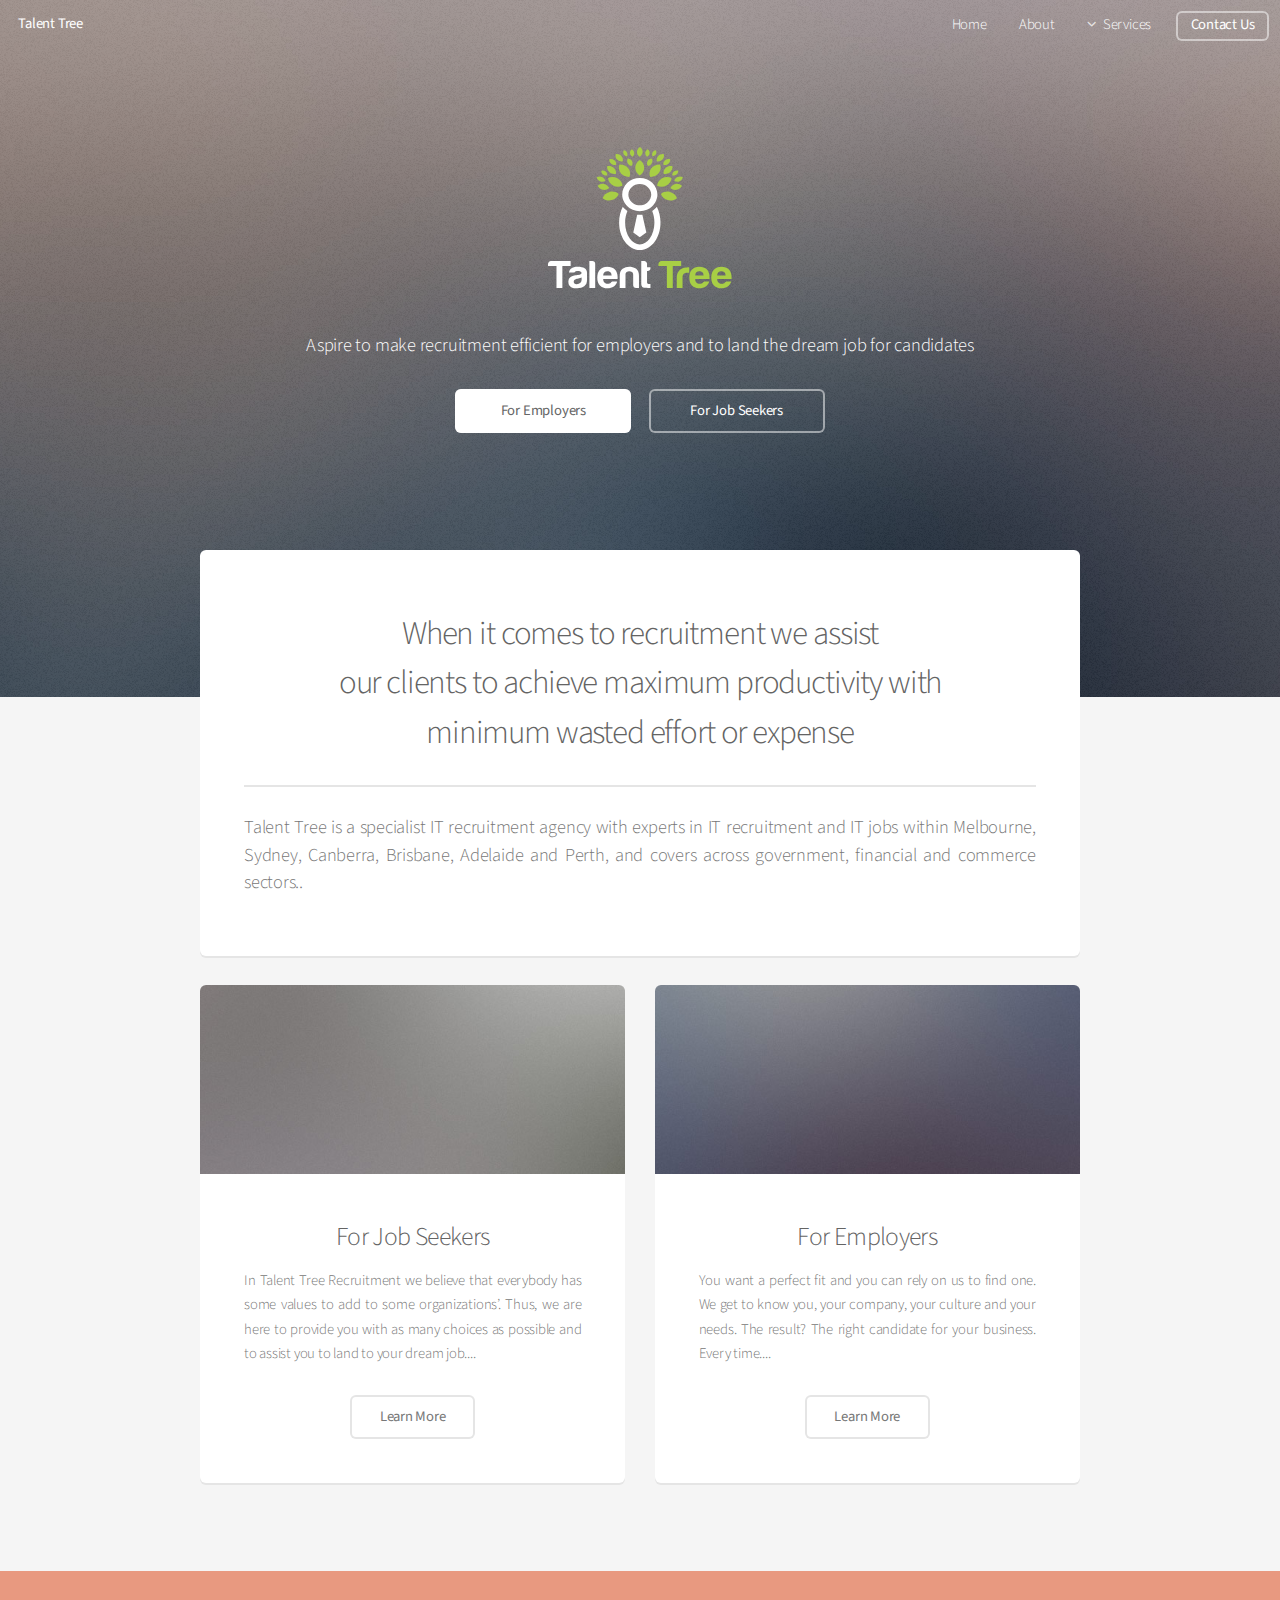
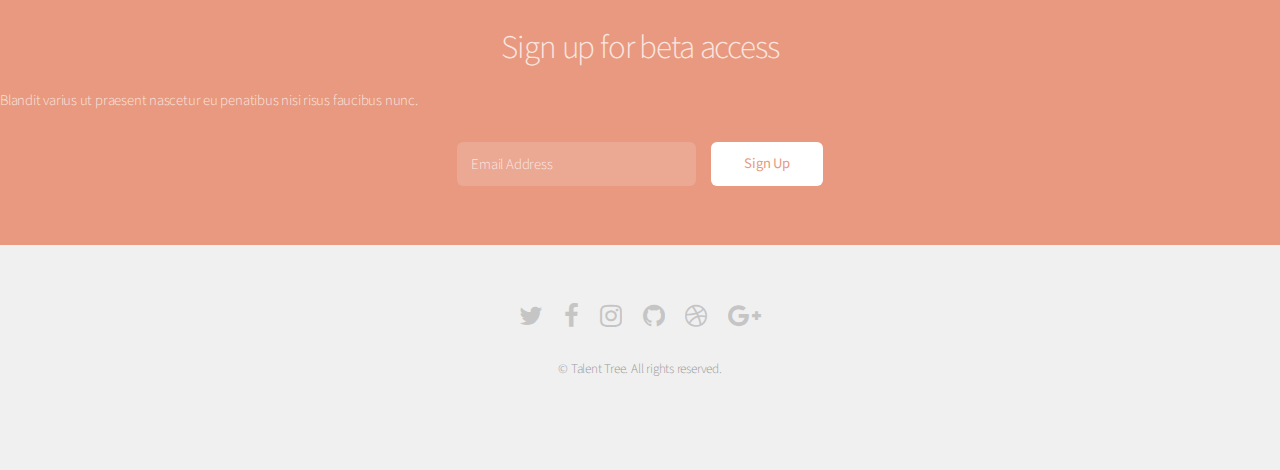
==== commit 6e445790: "75% of Content Updated" ====
--- a/new/index.html
+++ b/new/index.html
@@ -1,12 +1,7 @@
 <!DOCTYPE HTML>
-<!--
-	Alpha by HTML5 UP
-	html5up.net | @ajlkn
-	Free for personal and commercial use under the CCA 3.0 license (html5up.net/license)
--->
 <html>
 	<head>
-		<title>Alpha by HTML5 UP</title>
+		<title>Talent Tree</title>
 		<meta charset="utf-8" />
 		<meta name="viewport" content="width=device-width, initial-scale=1" />
 		<!--[if lte IE 8]><script src="assets/js/ie/html5shiv.js"></script><![endif]-->
@@ -18,39 +13,30 @@
 
 			<!-- Header -->
 				<header id="header" class="alt">
-					<h1><a href="index.html">Alpha</a> by HTML5 UP</h1>
-					<nav id="nav">
-						<ul>
-							<li><a href="index.html">Home</a></li>
-							<li>
-								<a href="#" class="icon fa-angle-down">Layouts</a>
-								<ul>
-									<li><a href="generic.html">Generic</a></li>
-									<li><a href="contact.html">Contact</a></li>
-									<li><a href="elements.html">Elements</a></li>
-									<li>
-										<a href="#">Submenu</a>
-										<ul>
-											<li><a href="#">Option One</a></li>
-											<li><a href="#">Option Two</a></li>
-											<li><a href="#">Option Three</a></li>
-											<li><a href="#">Option Four</a></li>
-										</ul>
-									</li>
-								</ul>
-							</li>
-							<li><a href="#" class="button">Sign Up</a></li>
-						</ul>
-					</nav>
+					<h1><a href="index.html">Talent Tree</h1>
+						<nav id="nav">
+							<ul>
+								<li><a href="index.html">Home</a></li>
+								<li><a href="about.html">About</a></li>
+								<li>
+									<a href="#" class="icon fa-angle-down">Services</a>
+									<ul>
+										<li><a href="employer.html">Employers</a></li>
+										<li><a href="job-seekers.html">Job Seekers</a></li>
+									</ul>
+								</li>
+								<li><a href="contact.html" class="button">Contact Us</a></li>
+							</ul>
+						</nav>
 				</header>
 
 			<!-- Banner -->
 				<section id="banner">
-					<h2>Alpha</h2>
-					<p>Another fine responsive site template freebie by HTML5 UP.</p>
+					<h2><img src="logo.svg" alt="logo"></h2>
+					<p class="center">Aspire to make recruitment efficient for employers and to land the dream job for candidates</p>
 					<ul class="actions">
-						<li><a href="#" class="button special">Sign Up</a></li>
-						<li><a href="#" class="button">Learn More</a></li>
+						<li><a href="employer.html" class="button special">For Employers</a></li>
+						<li><a href="job-seekers.html" class="button">For Job Seekers</a></li>
 					</ul>
 				</section>
 
@@ -59,40 +45,10 @@
 
 					<section class="box special">
 						<header class="major">
-							<h2>Introducing the ultimate mobile app
-							<br />
-							for doing stuff with your phone</h2>
-							<p>Blandit varius ut praesent nascetur eu penatibus nisi risus faucibus nunc ornare<br />
-							adipiscing nunc adipiscing. Condimentum turpis massa.</p>
+							<h2>When it comes to recruitment we assist <br>our clients to achieve maximum productivity with<br> minimum wasted effort or expense</h2>
+							<p>Talent Tree is a specialist IT recruitment agency with experts in IT recruitment and IT jobs within Melbourne, Sydney, Canberra, Brisbane, Adelaide and Perth, and covers  across government, financial and commerce sectors..</p>
 						</header>
-						<span class="image featured"><img src="images/pic01.jpg" alt="" /></span>
-					</section>
-
-					<section class="box special features">
-						<div class="features-row">
-							<section>
-								<span class="icon major fa-bolt accent2"></span>
-								<h3>Magna etiam</h3>
-								<p>Integer volutpat ante et accumsan commophasellus sed aliquam feugiat lorem aliquet ut enim rutrum phasellus iaculis accumsan dolore magna aliquam veroeros.</p>
-							</section>
-							<section>
-								<span class="icon major fa-area-chart accent3"></span>
-								<h3>Ipsum dolor</h3>
-								<p>Integer volutpat ante et accumsan commophasellus sed aliquam feugiat lorem aliquet ut enim rutrum phasellus iaculis accumsan dolore magna aliquam veroeros.</p>
-							</section>
-						</div>
-						<div class="features-row">
-							<section>
-								<span class="icon major fa-cloud accent4"></span>
-								<h3>Sed feugiat</h3>
-								<p>Integer volutpat ante et accumsan commophasellus sed aliquam feugiat lorem aliquet ut enim rutrum phasellus iaculis accumsan dolore magna aliquam veroeros.</p>
-							</section>
-							<section>
-								<span class="icon major fa-lock accent5"></span>
-								<h3>Enim phasellus</h3>
-								<p>Integer volutpat ante et accumsan commophasellus sed aliquam feugiat lorem aliquet ut enim rutrum phasellus iaculis accumsan dolore magna aliquam veroeros.</p>
-							</section>
-						</div>
+						<!-- <span class="image featured"><img src="images/pic01.jpg" alt="" /></span> -->
 					</section>
 
 					<div class="row">
@@ -100,10 +56,10 @@
 
 							<section class="box special">
 								<span class="image featured"><img src="images/pic02.jpg" alt="" /></span>
-								<h3>Sed lorem adipiscing</h3>
-								<p>Integer volutpat ante et accumsan commophasellus sed aliquam feugiat lorem aliquet ut enim rutrum phasellus iaculis accumsan dolore magna aliquam veroeros.</p>
+								<h3>For Job Seekers</h3>
+								<p>In Talent Tree Recruitment we believe that everybody has some values to add to some organizations’. Thus, we are here to provide you with as many choices as possible and to assist you to land to your dream job....</p>
 								<ul class="actions">
-									<li><a href="#" class="button alt">Learn More</a></li>
+									<li><a href="job-seekers.html" class="button alt">Learn More</a></li>
 								</ul>
 							</section>
 
@@ -112,10 +68,10 @@
 
 							<section class="box special">
 								<span class="image featured"><img src="images/pic03.jpg" alt="" /></span>
-								<h3>Accumsan integer</h3>
-								<p>Integer volutpat ante et accumsan commophasellus sed aliquam feugiat lorem aliquet ut enim rutrum phasellus iaculis accumsan dolore magna aliquam veroeros.</p>
+								<h3>For Employers</h3>
+								<p>You want a perfect fit and you can rely on us to find one. We get to know you, your company, your culture and your needs. The result? The right candidate for your business. Every time....</p>
 								<ul class="actions">
-									<li><a href="#" class="button alt">Learn More</a></li>
+									<li><a href="employer.html" class="button alt">Learn More</a></li>
 								</ul>
 							</section>
 
@@ -154,7 +110,7 @@
 						<li><a href="#" class="icon fa-google-plus"><span class="label">Google+</span></a></li>
 					</ul>
 					<ul class="copyright">
-						<li>&copy; Untitled. All rights reserved.</li><li>Design: <a href="http://html5up.net">HTML5 UP</a></li>
+						<li>&copy; Talent Tree. All rights reserved.</li>
 					</ul>
 				</footer>
 
@@ -170,4 +126,4 @@
 			<script src="assets/js/main.js"></script>
 
 	</body>
-</html>+</html>
--- a/new/assets/css/main.css
+++ b/new/assets/css/main.css
@@ -16,6 +16,28 @@
 		font-size: 100%;
 		font: inherit;
 		vertical-align: baseline;
+	}
+
+	p, ol li, ul li, span {
+		text-align: justify;
+	}
+
+	ul li, ol li {
+		padding-bottom: .5em;
+	}
+
+	.contact .box hr {
+		margin: 1em 0;
+		padding: 0;
+	}
+
+	.contact .box p {
+		margin: 0;
+		padding: 0;
+	}
+
+	p.center {
+		text-align: center;
 	}
 
 	article, aside, details, figcaption, figure, footer, header, hgroup, menu, nav, section {
@@ -3758,4 +3780,4 @@
 				padding: 2.5em 1em 3em 1em;
 			}
 
-	}+	}
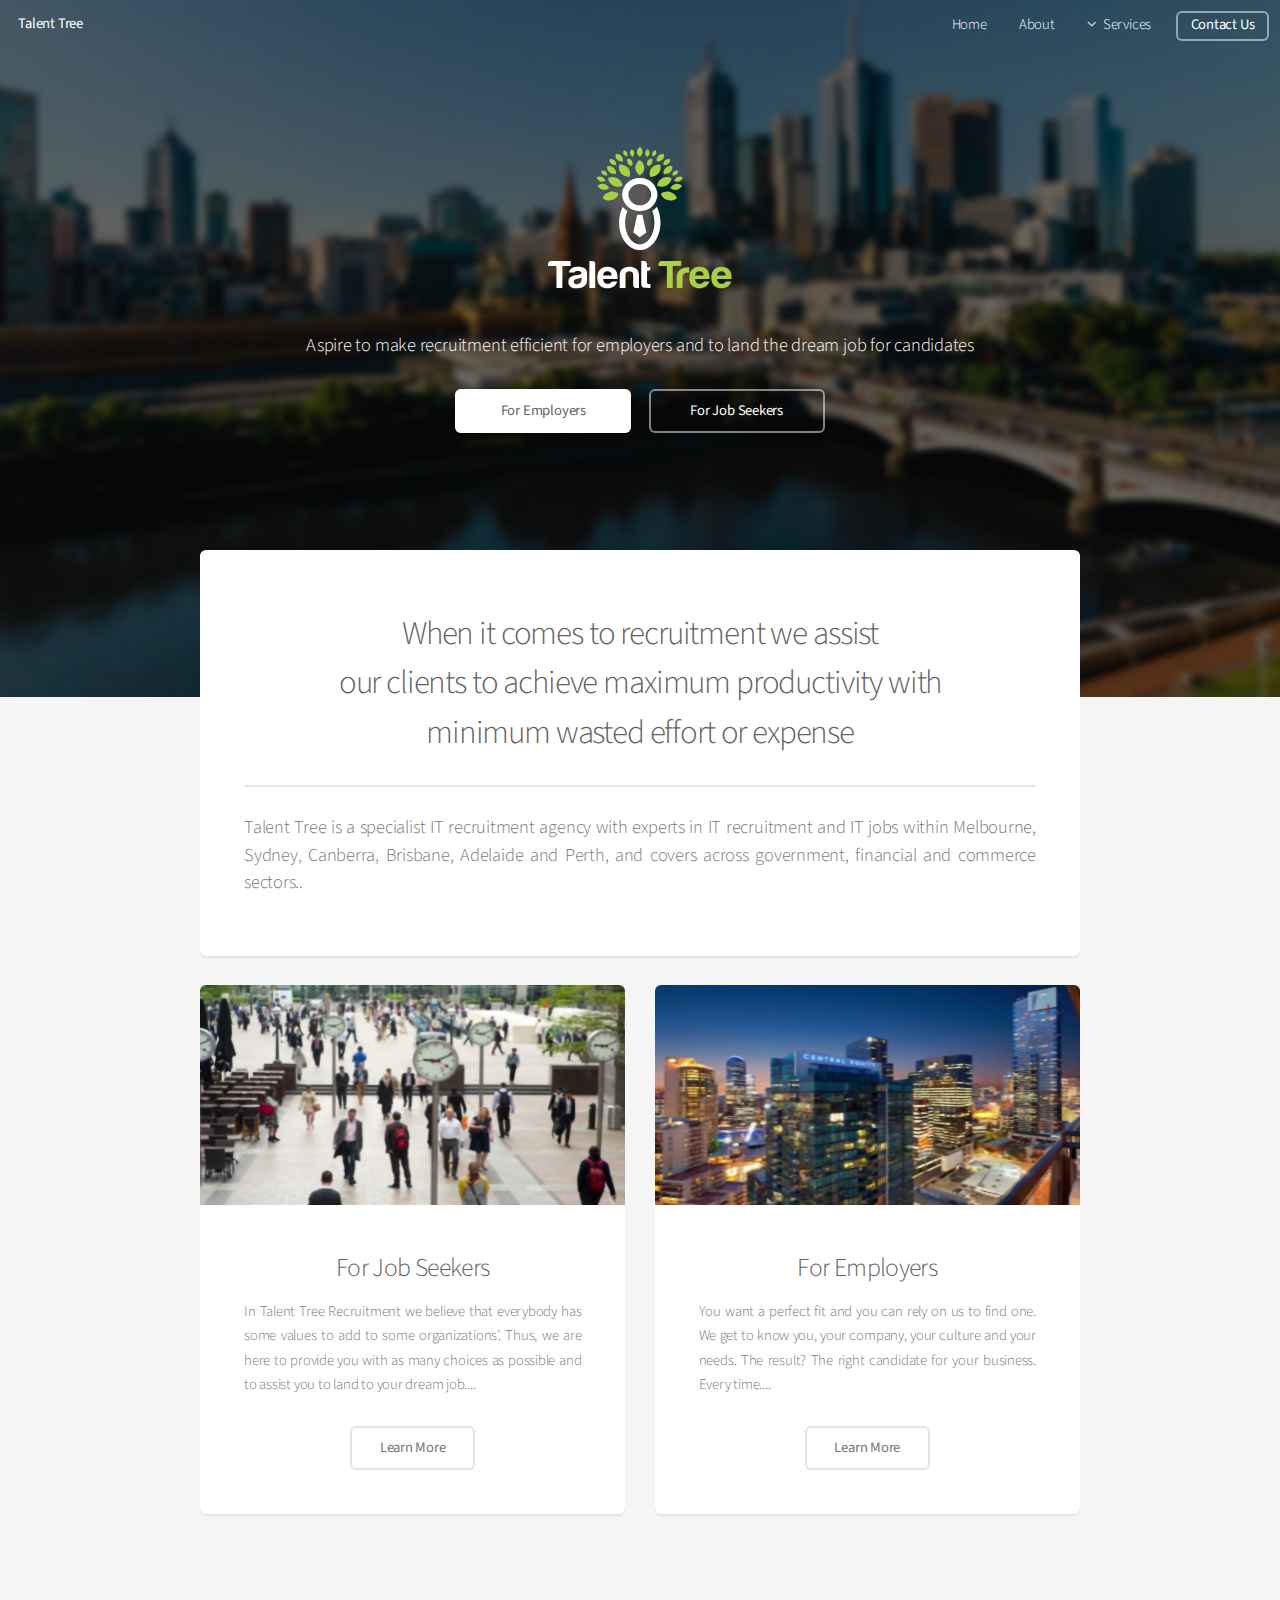
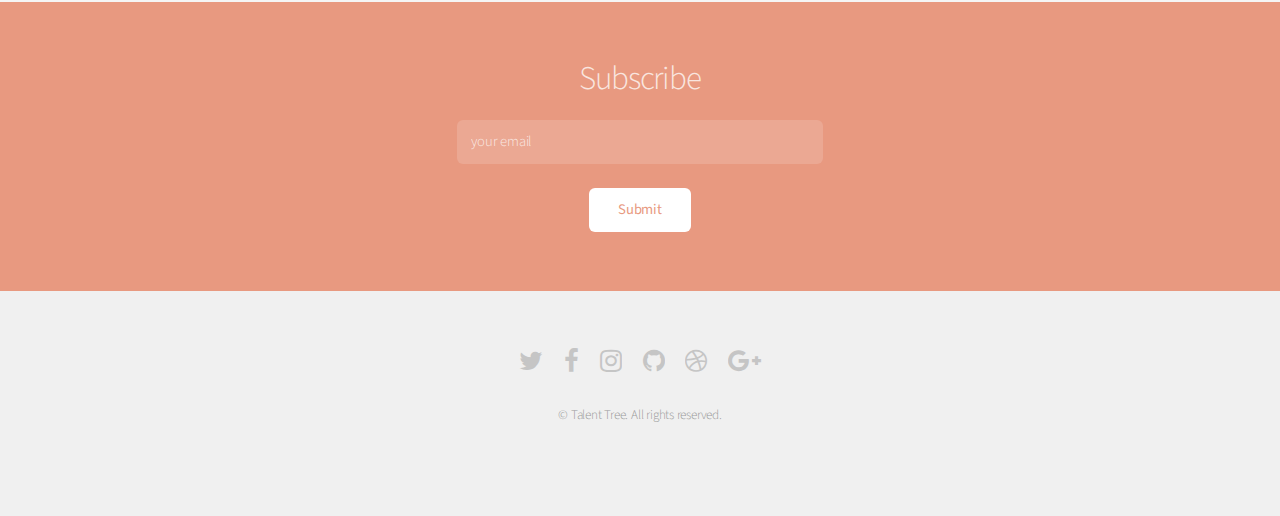
==== commit d8384585: "Update Content and updated styles" ====
--- a/new/index.html
+++ b/new/index.html
@@ -82,21 +82,19 @@
 
 			<!-- CTA -->
 				<section id="cta">
-
-					<h2>Sign up for beta access</h2>
-					<p>Blandit varius ut praesent nascetur eu penatibus nisi risus faucibus nunc.</p>
-
-					<form>
-						<div class="row uniform 50%">
-							<div class="8u 12u(mobilep)">
-								<input type="email" name="email" id="email" placeholder="Email Address" />
-							</div>
-							<div class="4u 12u(mobilep)">
-								<input type="submit" value="Sign Up" class="fit" />
-							</div>
-						</div>
-					</form>
-
+					<h2>Subscribe</h2>
+                    <form action="https://docs.google.com/forms/d/e/1FAIpQLSfp-MHrBPzclnBc1WaB532FpzuqHo2OCCKh2sCtnXryhLNhLw/formResponse" target="_blank" method="POST" id="mG61Hd">
+                        <div class="freebirdFormviewerViewFormCard">
+                            <div class="freebirdFormviewerViewFormContent ">
+                                <input type="email" class="quantumWizTextinputPaperinputInput exportInput" placeholder="your email" jsname="YPqjbf" autocomplete="email" tabindex="0" aria-label="Your email" name="emailAddress" value="" required="" dir="auto" data-initial-dir="auto" data-initial-value=""><br>
+                                <input name="submit" type="submit" value="Submit">
+                                <input type="hidden" name="fvv" value="1">
+                                <input type="hidden" name="draftResponse" value="[,,&quot;950337099161749411&quot;]">
+                                <input type="hidden" name="pageHistory" value="0">
+                                <input type="hidden" name="fbzx" value="950337099161749411">
+                            </div>
+                        </div>
+                    </form>
 				</section>
 
 			<!-- Footer -->
--- a/new/assets/css/main.css
+++ b/new/assets/css/main.css
@@ -2294,11 +2294,18 @@
 			position: relative;
 			width: calc(100% + 6em);
 		}
+		.about .box .image.featured img {
+			border-radius: 0;
+			display: block;
+			width: 100%;
+			max-height: 22em;
+		}
 
 			.box .image.featured img {
 				border-radius: 0;
 				display: block;
 				width: 100%;
+				max-height: 15em;
 			}
 
 			.box .image.featured:first-child {
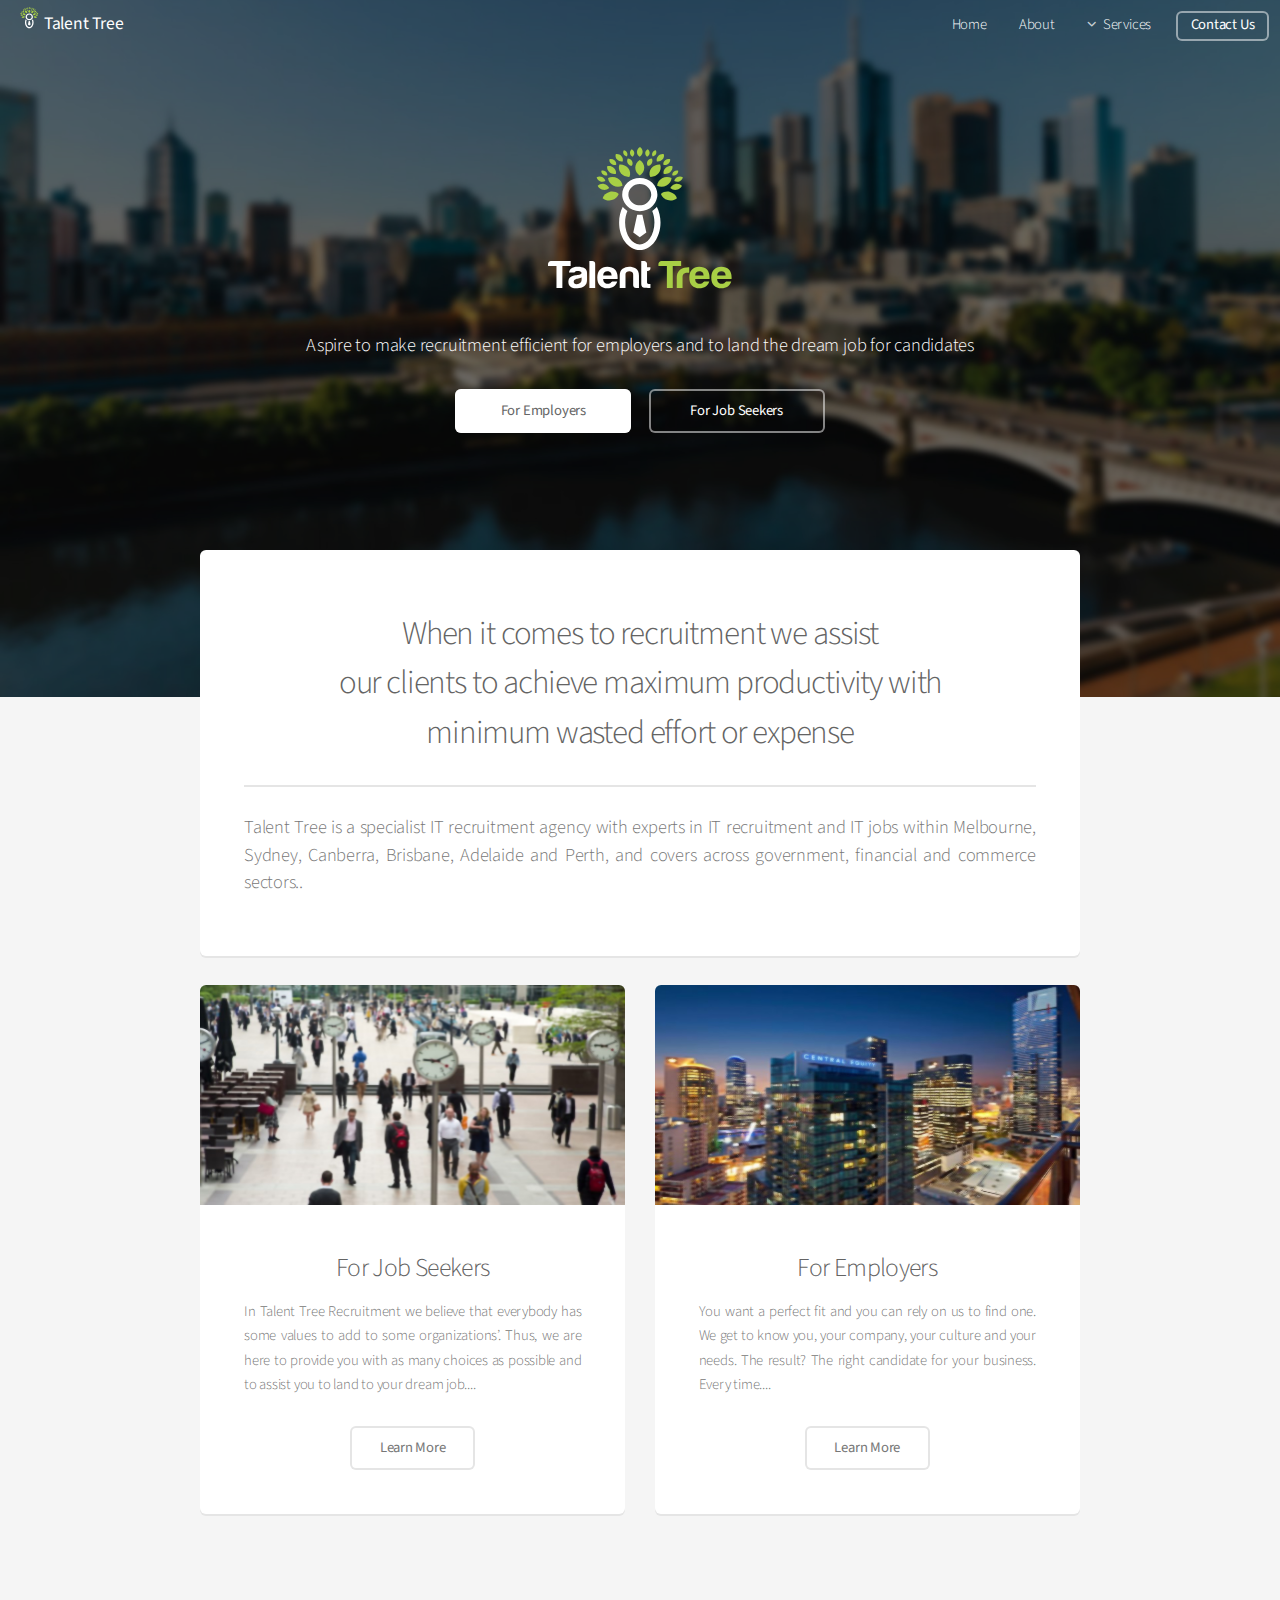
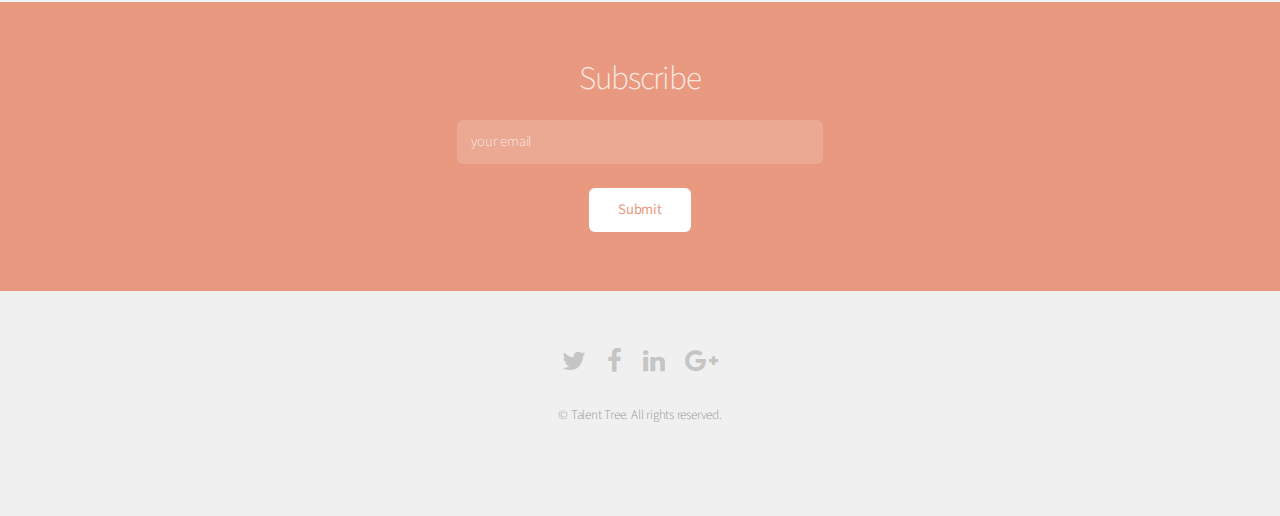
==== commit 12ddef8d: "Updated Social Links" ====
--- a/new/index.html
+++ b/new/index.html
@@ -13,7 +13,7 @@
 
 			<!-- Header -->
 				<header id="header" class="alt">
-					<h1><a href="index.html">Talent Tree</h1>
+					<h1><a href="index.html"><img src="icon.svg" alt="logo"> Talent Tree</h1>
 						<nav id="nav">
 							<ul>
 								<li><a href="index.html">Home</a></li>
@@ -99,13 +99,11 @@
 
 			<!-- Footer -->
 				<footer id="footer">
-					<ul class="icons">
-						<li><a href="#" class="icon fa-twitter"><span class="label">Twitter</span></a></li>
-						<li><a href="#" class="icon fa-facebook"><span class="label">Facebook</span></a></li>
-						<li><a href="#" class="icon fa-instagram"><span class="label">Instagram</span></a></li>
-						<li><a href="#" class="icon fa-github"><span class="label">Github</span></a></li>
-						<li><a href="#" class="icon fa-dribbble"><span class="label">Dribbble</span></a></li>
-						<li><a href="#" class="icon fa-google-plus"><span class="label">Google+</span></a></li>
+				    <ul class="icons">
+						<li><a href="https://twitter.com/TalentTreeAUS" target="_blank" class="icon fa-twitter"><span class="label">Twitter</span></a></li>
+						<li><a href="https://www.facebook.com/talenttreeAus/" target="_blank" class="icon fa-facebook"><span class="label">Facebook</span></a></li>
+						<li><a href="https://www.linkedin.com/company/talenttree-recruitment-australia?trk=biz-companies-cym" target="_blank" class="icon fa-linkedin"><span class="label">Linkedin</span></a></li>
+						<li><a href="https://plus.google.com/116185155106230627895" target="_blank" class="icon fa-google-plus"><span class="label">Google+</span></a></li>
 					</ul>
 					<ul class="copyright">
 						<li>&copy; Talent Tree. All rights reserved.</li>
--- a/new/assets/css/main.css
+++ b/new/assets/css/main.css
@@ -79,6 +79,8 @@
 	}
 
 /* Containers */
+
+
 
 	.container {
 		margin-left: auto;
@@ -2852,10 +2854,14 @@
 
 			#header h1 a {
 				color: #fff;
+                font-size: 1.2em;
 				font-weight: 400;
 				border: 0;
 			}
 
+			#header h1 a img {
+                height: 1.3em;
+			}
 		#header nav {
 			height: inherit;
 			line-height: inherit;
